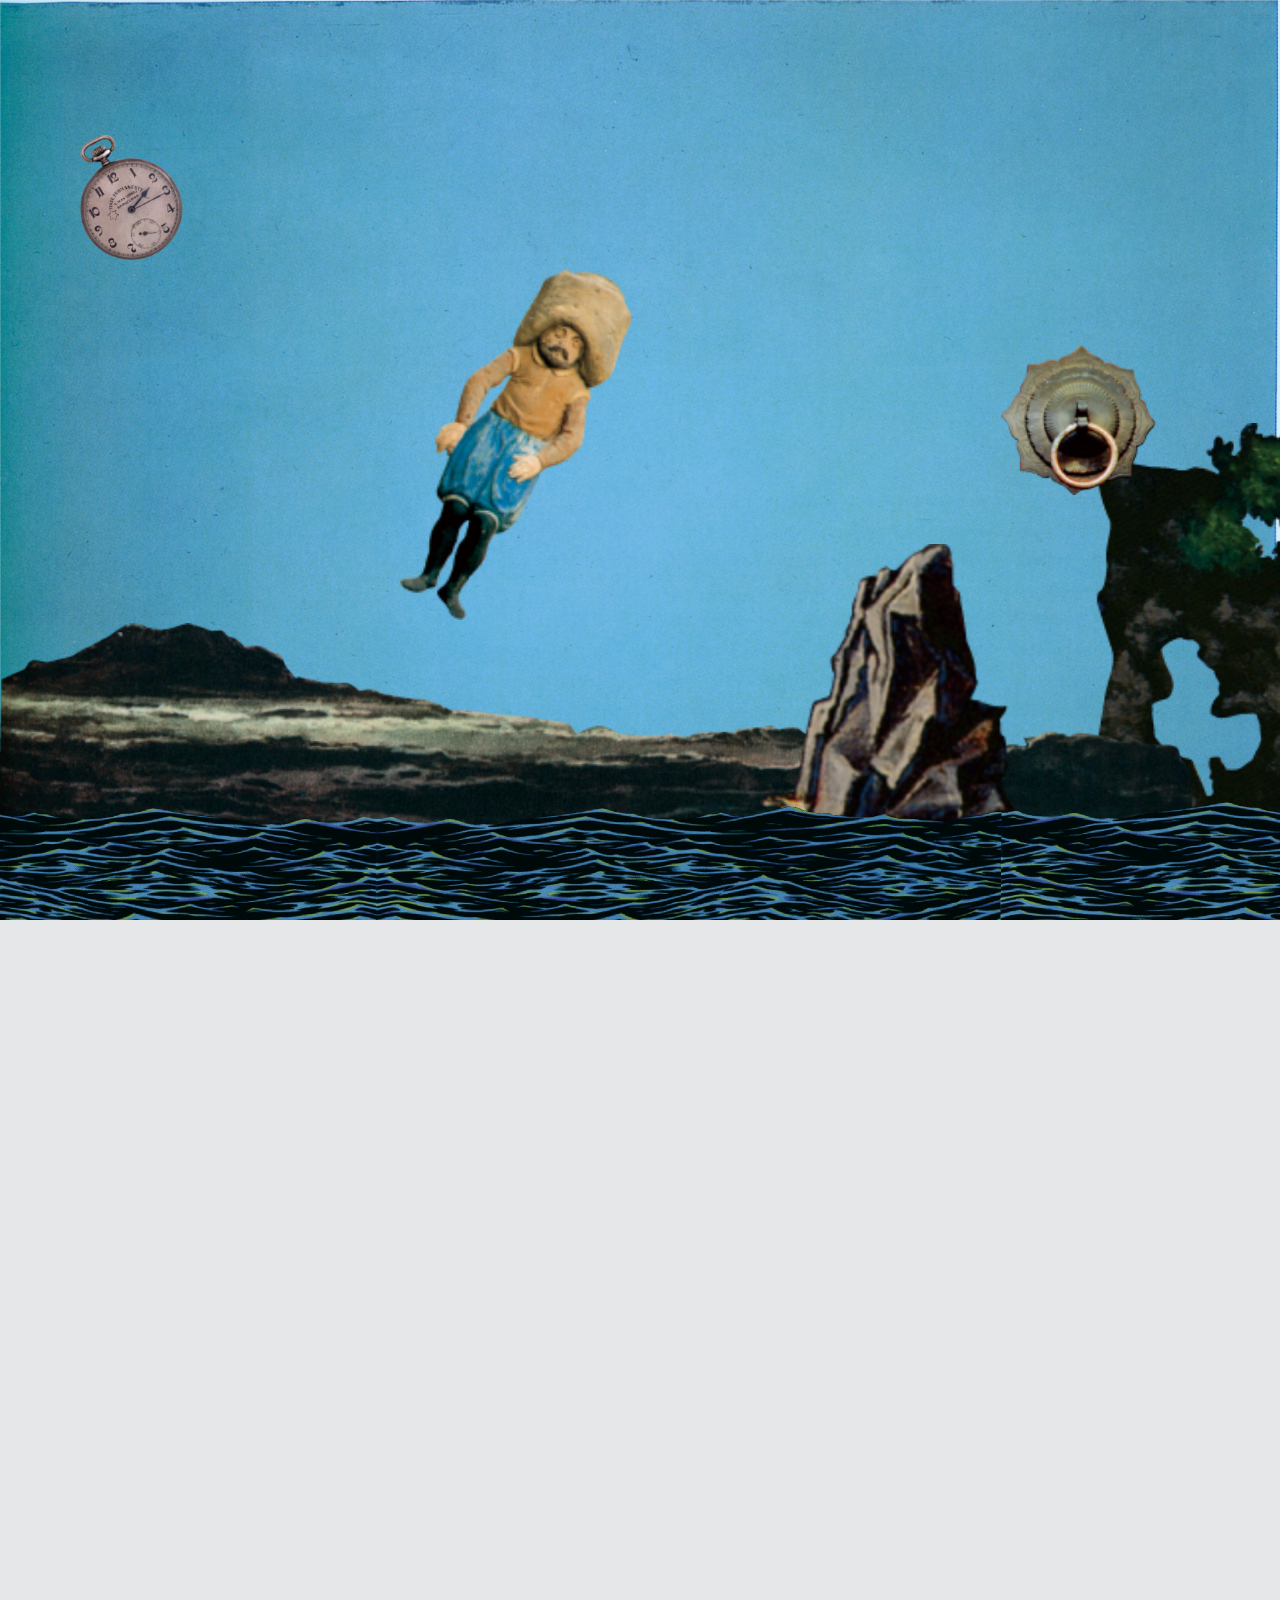
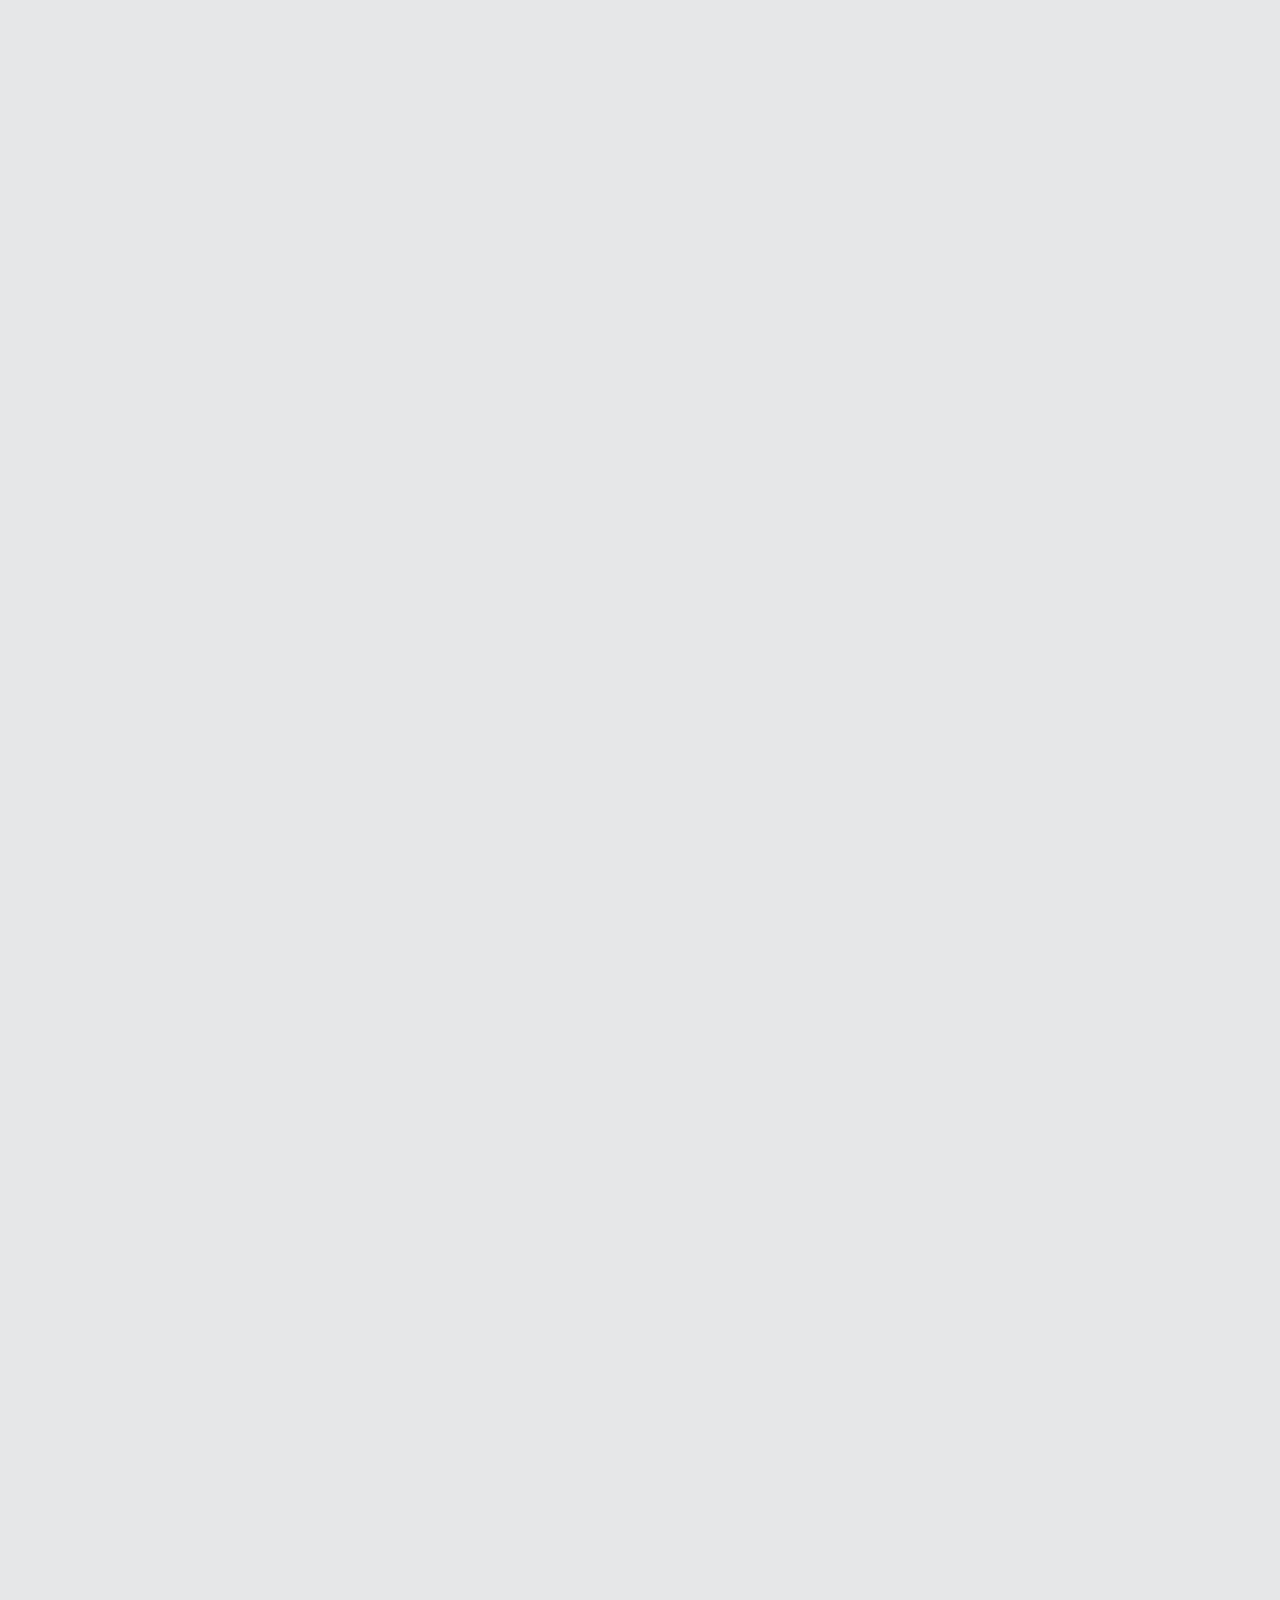
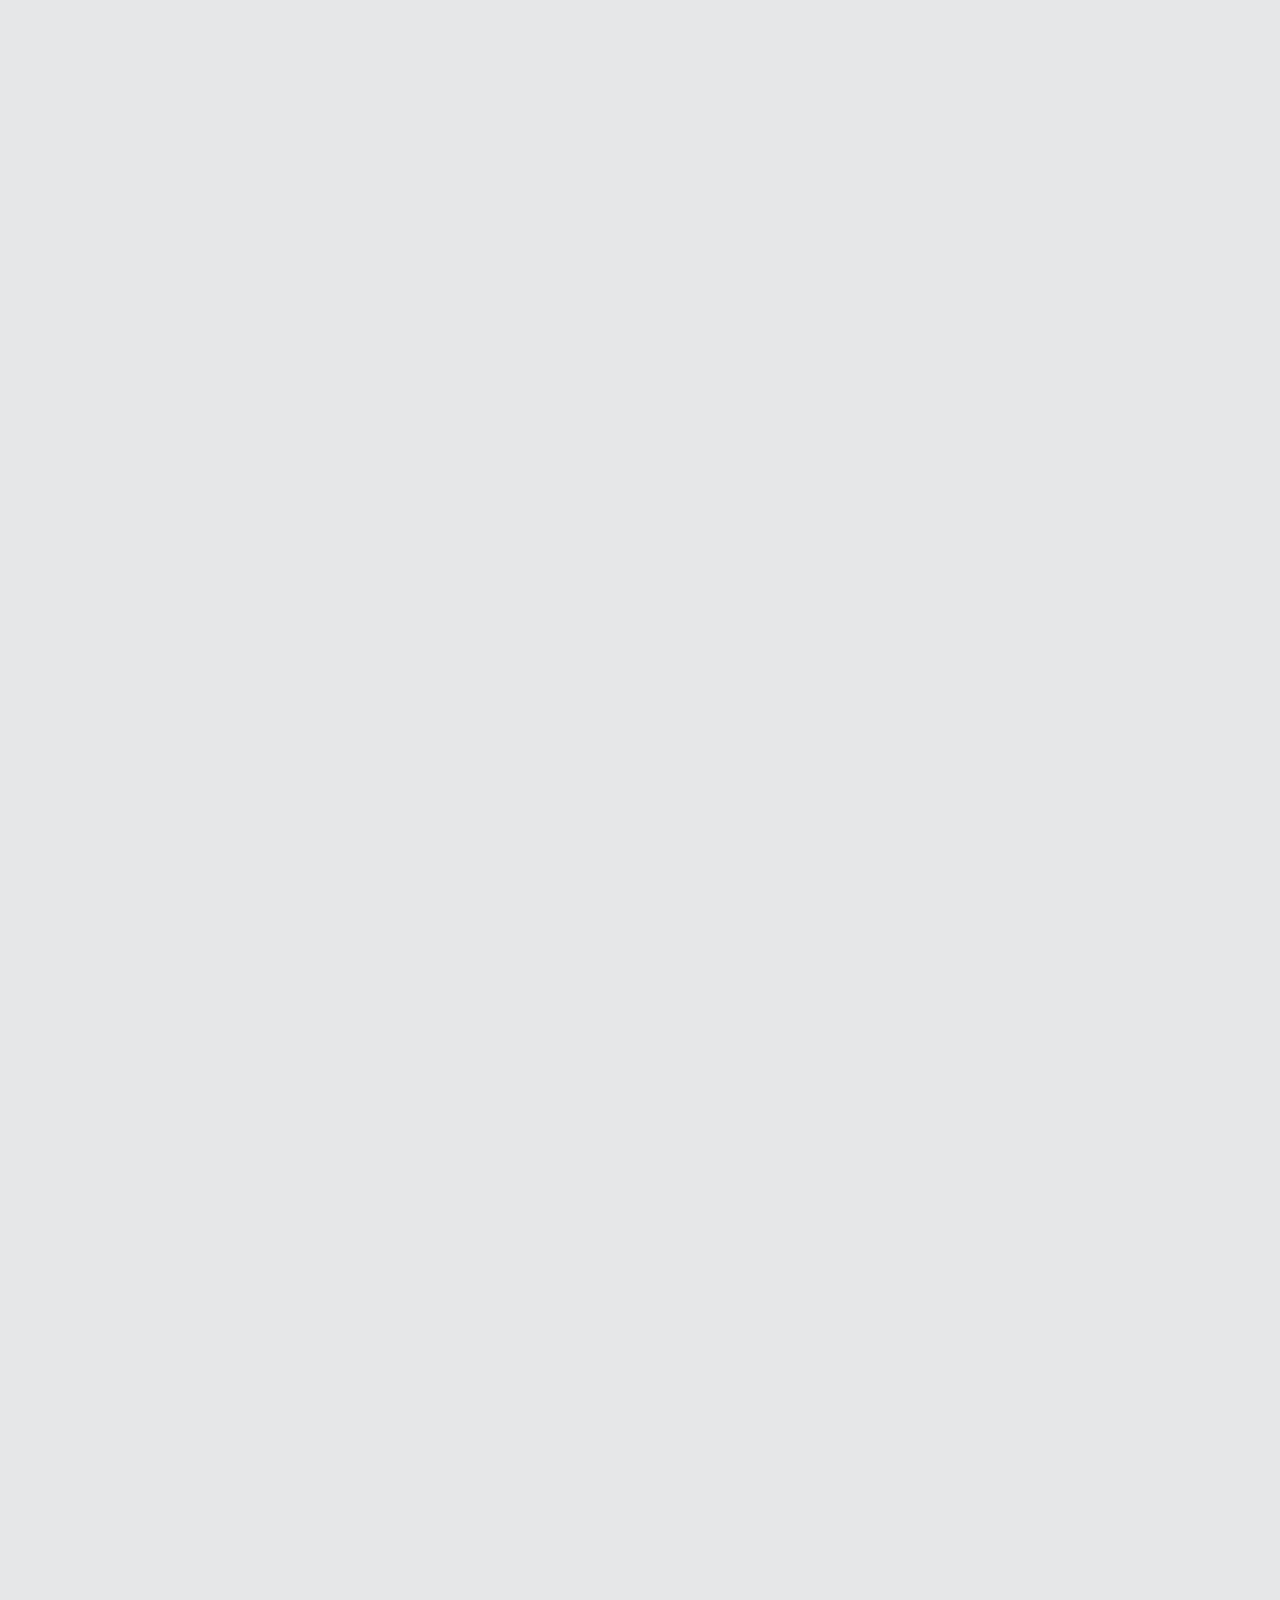
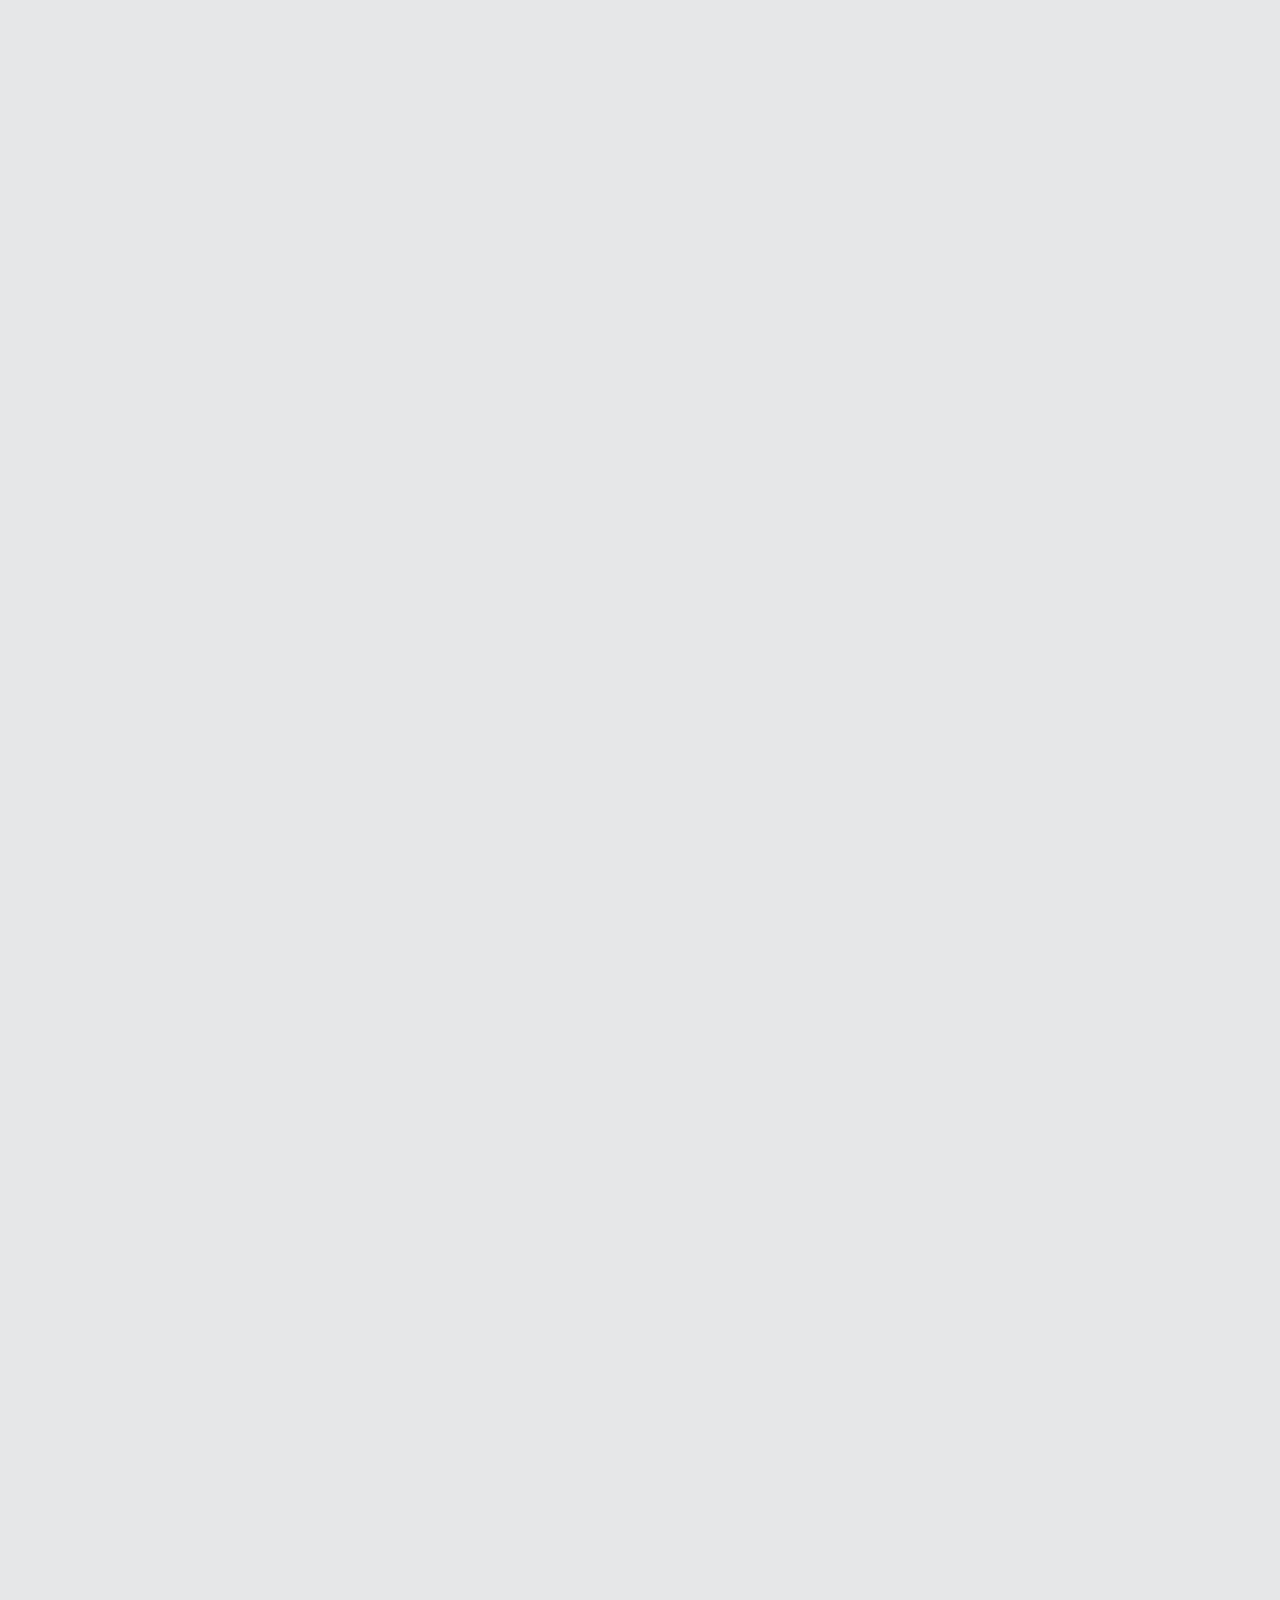
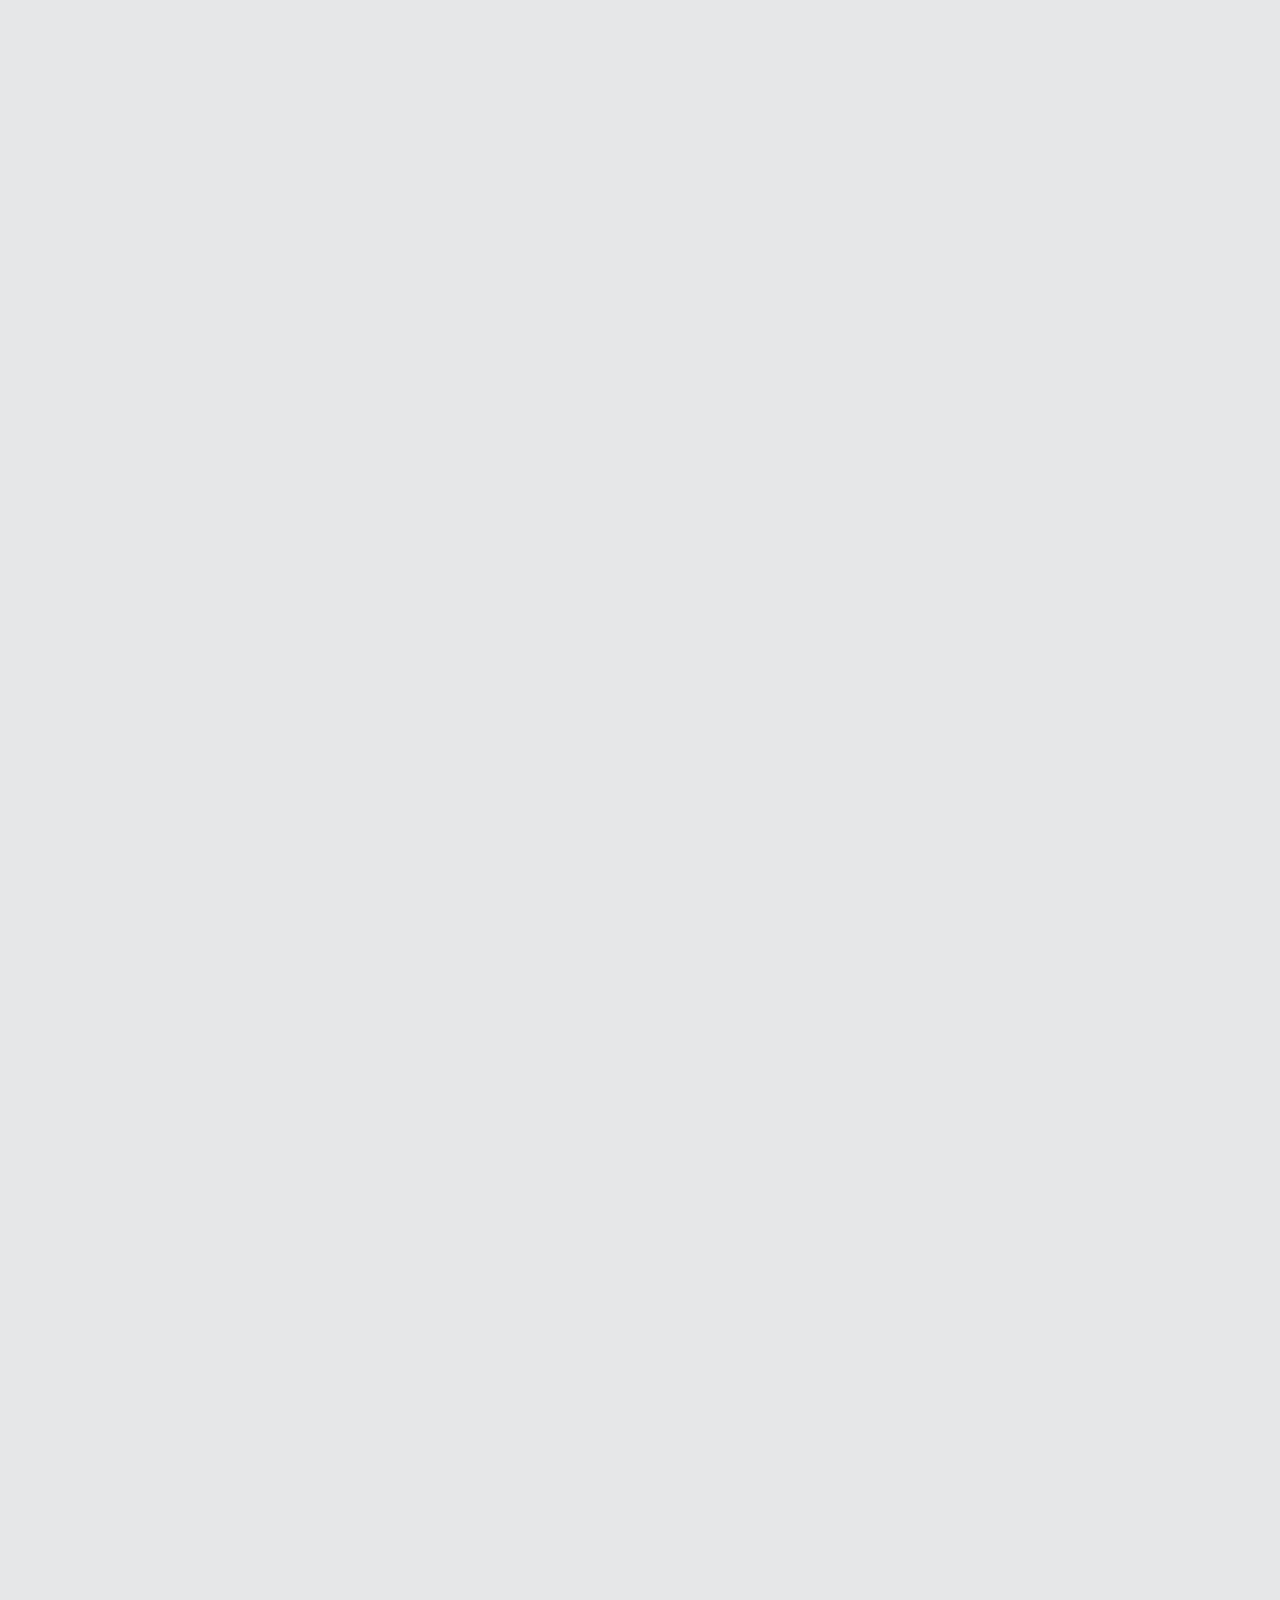
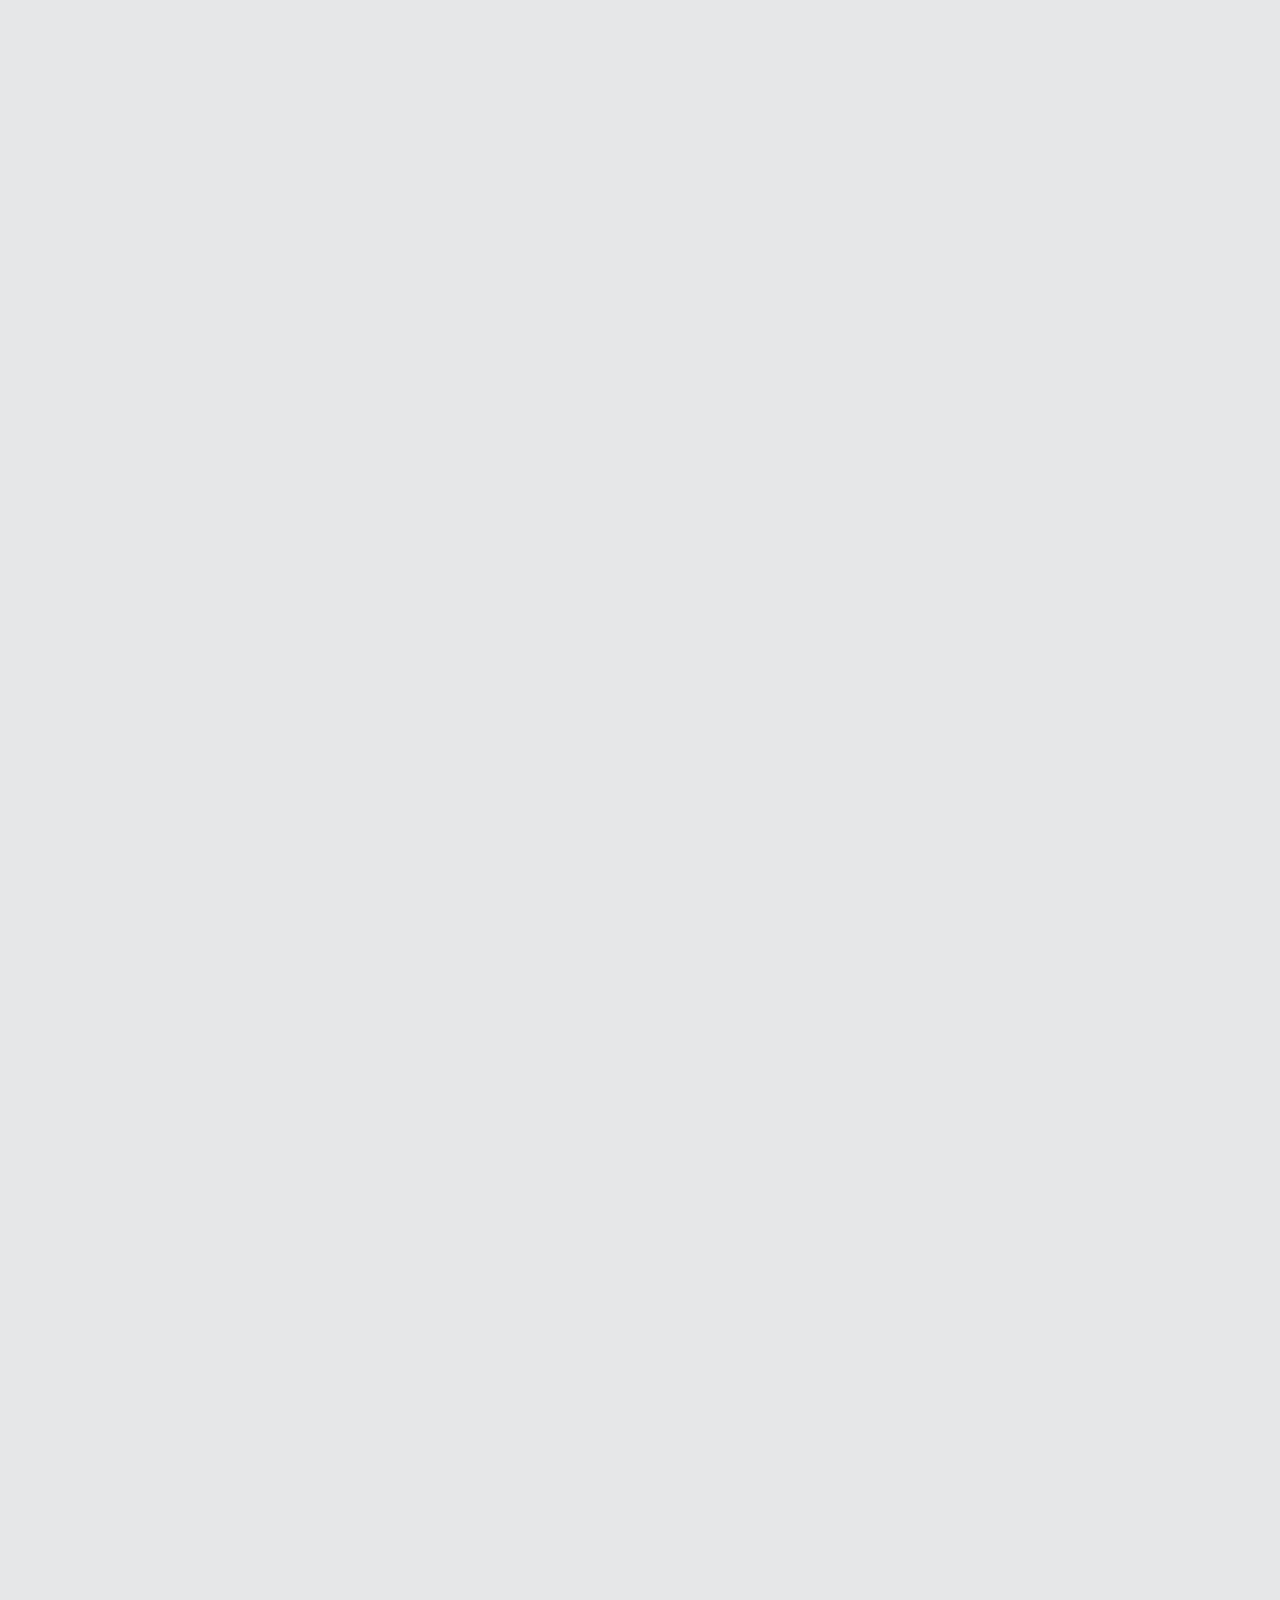
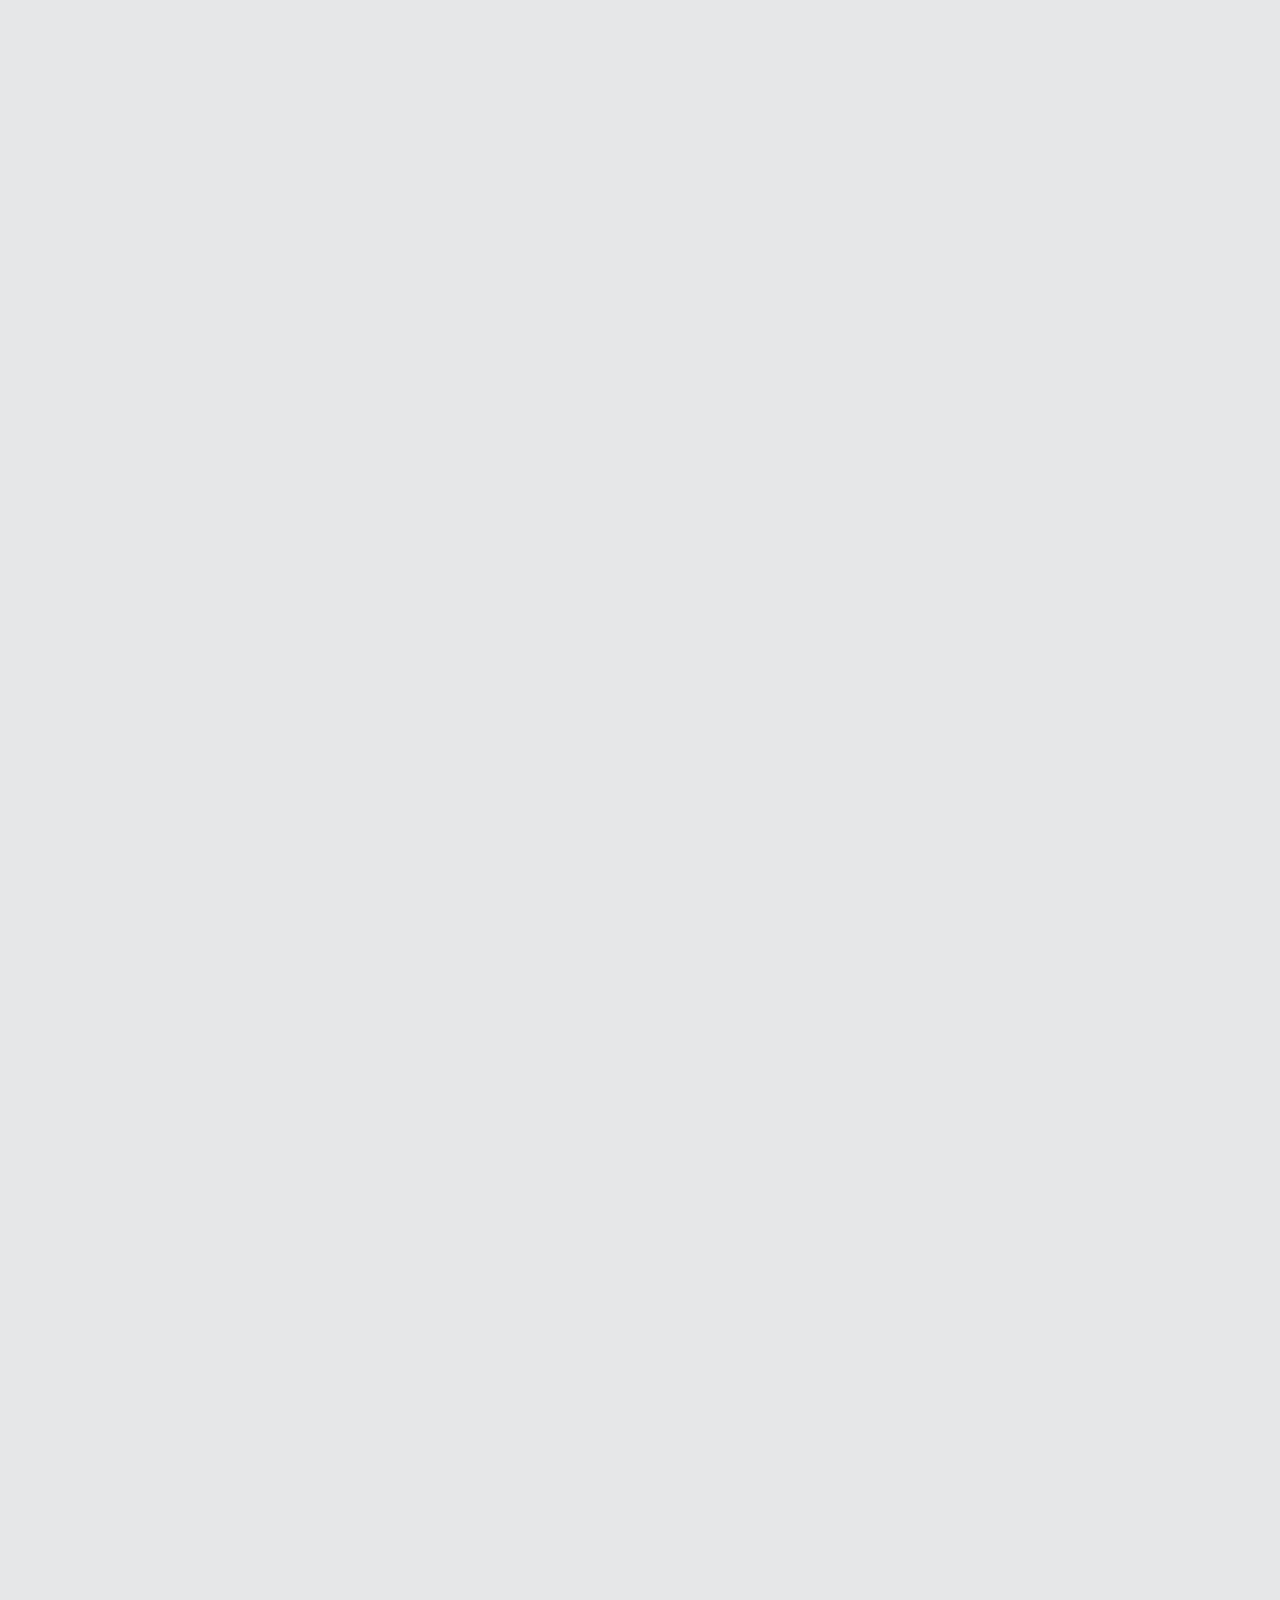
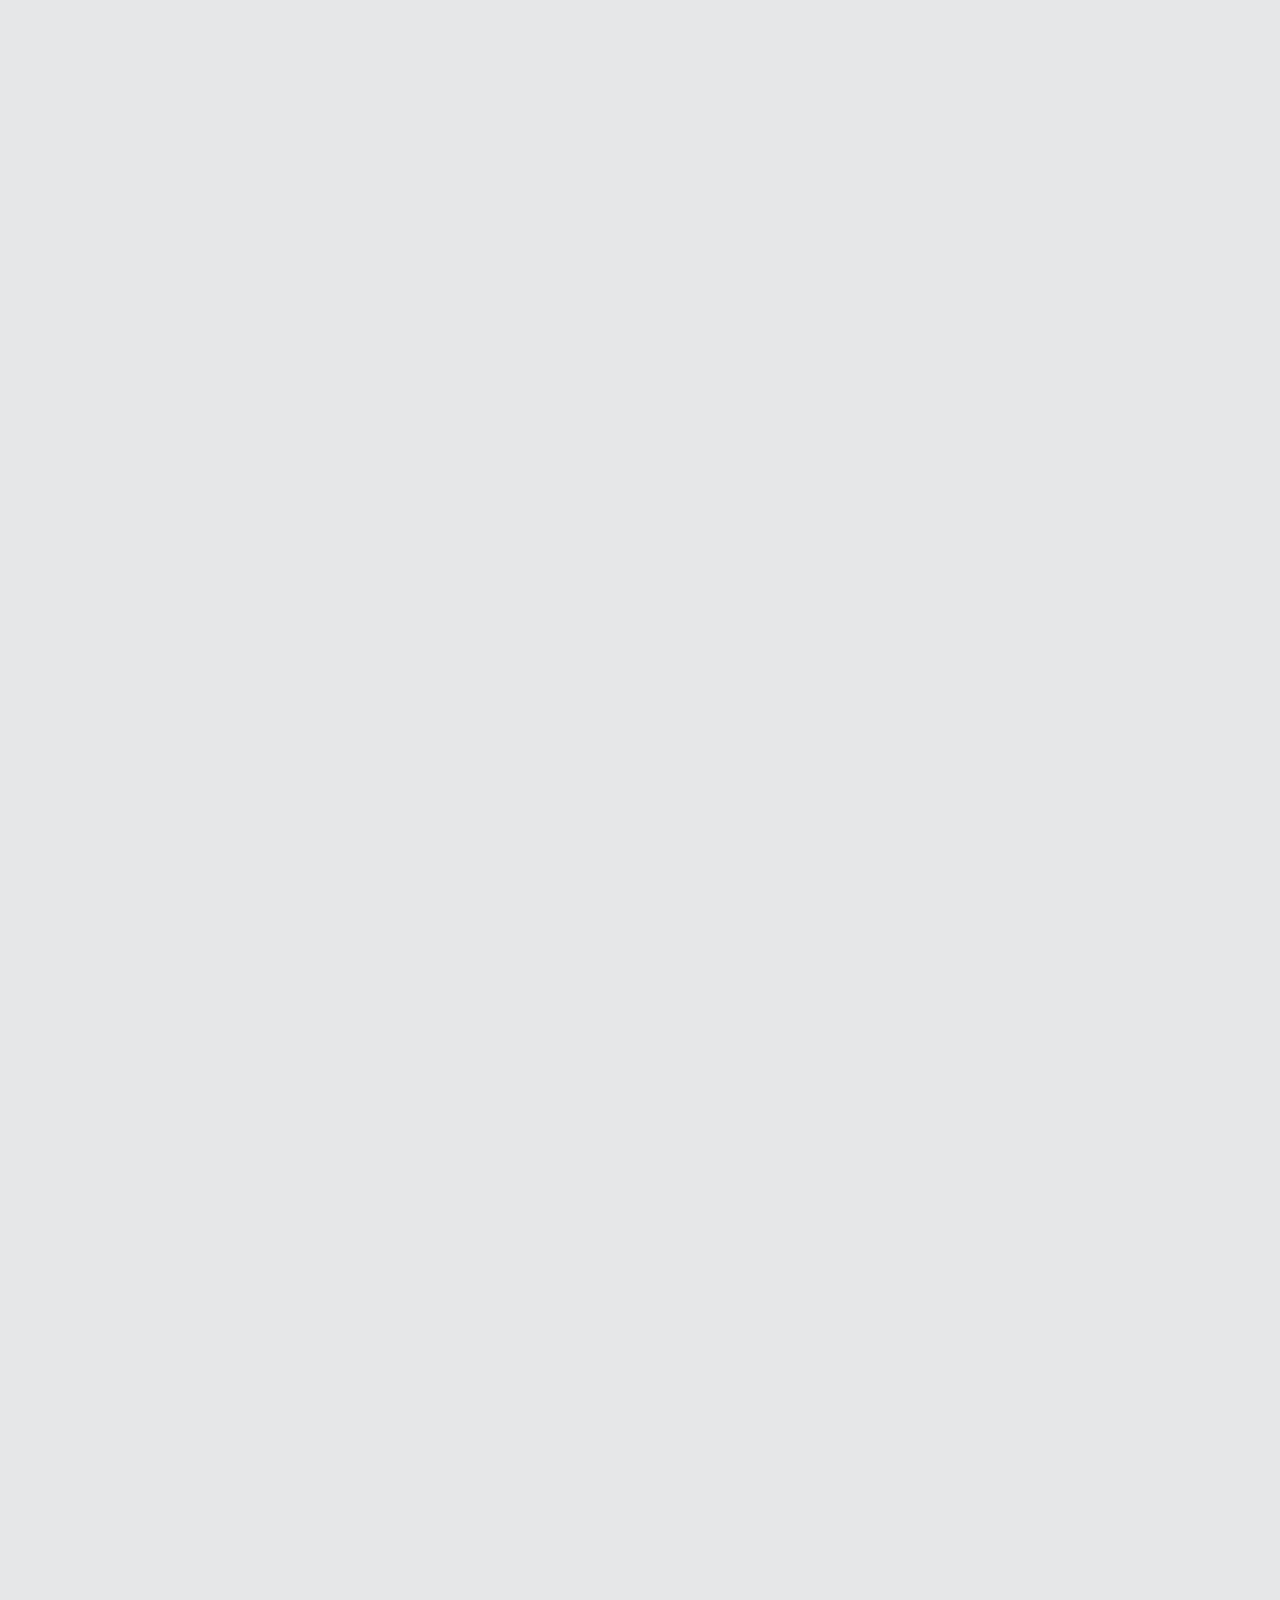
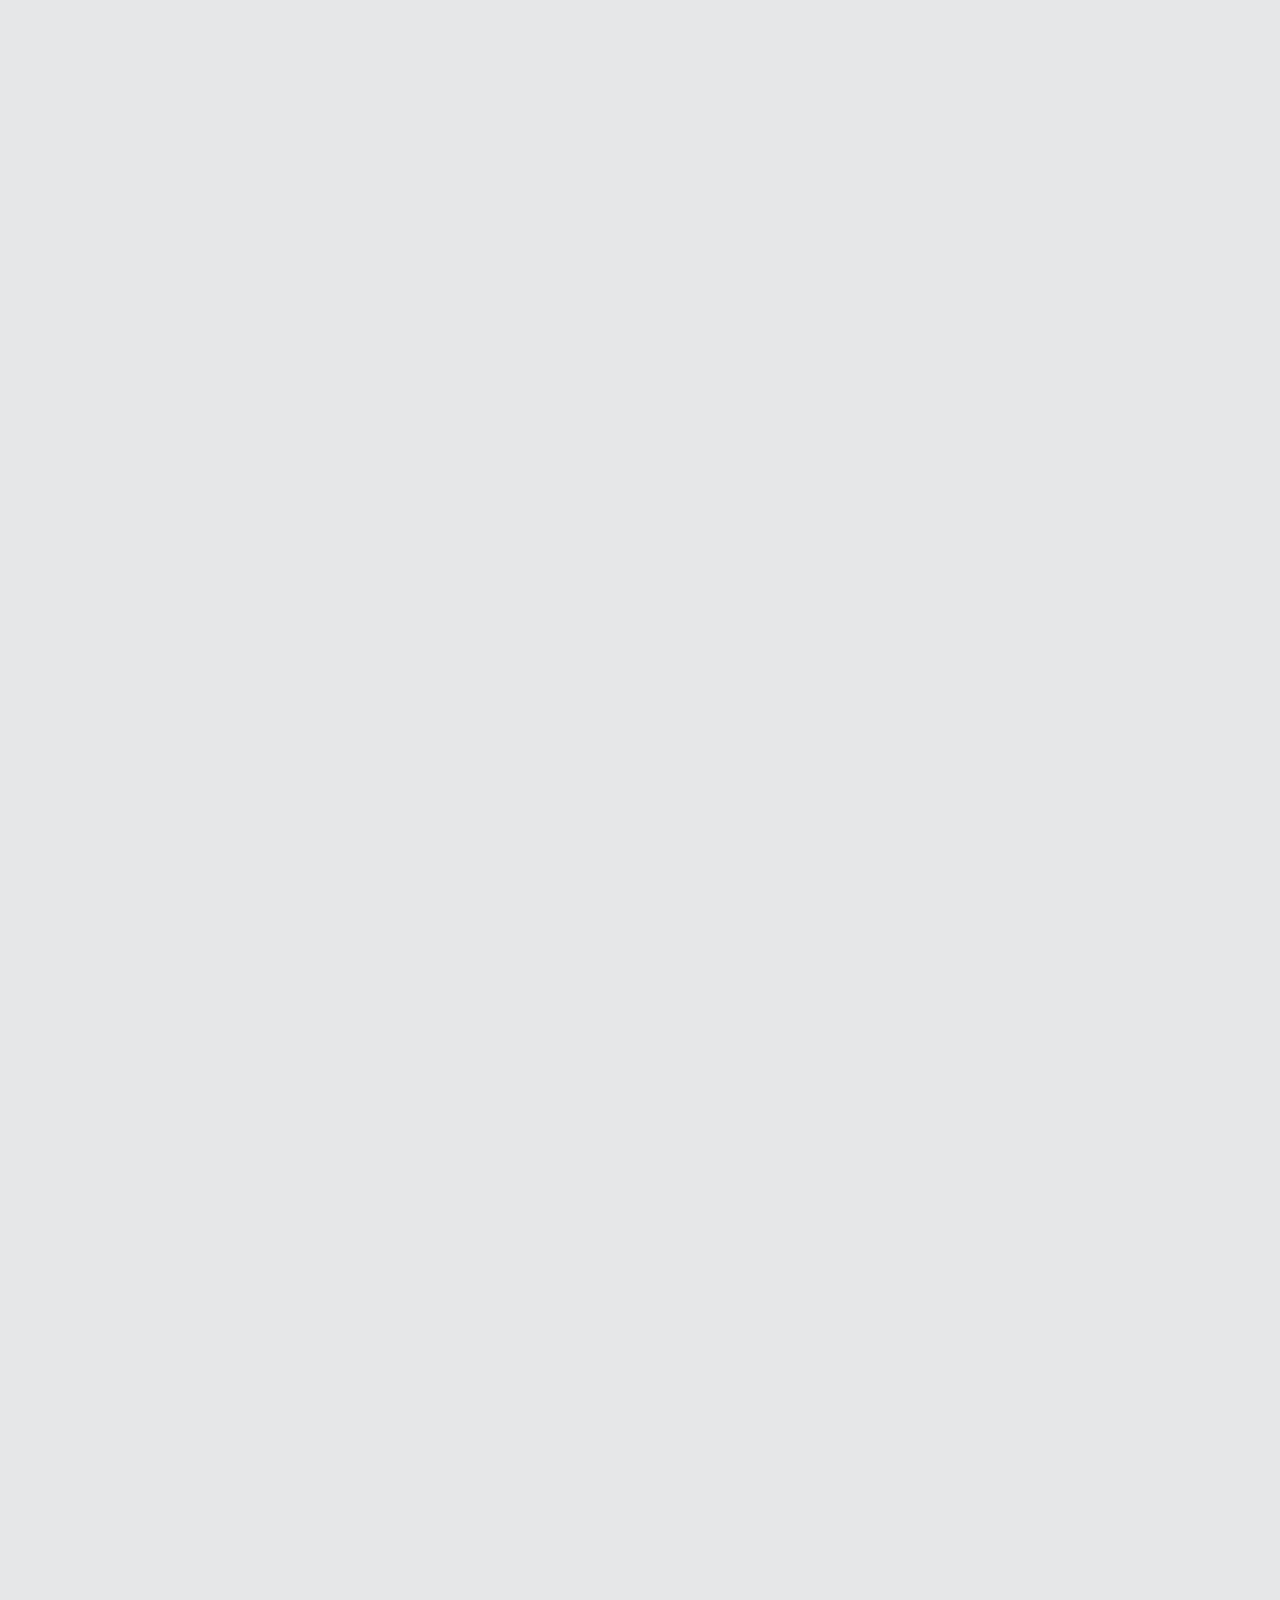
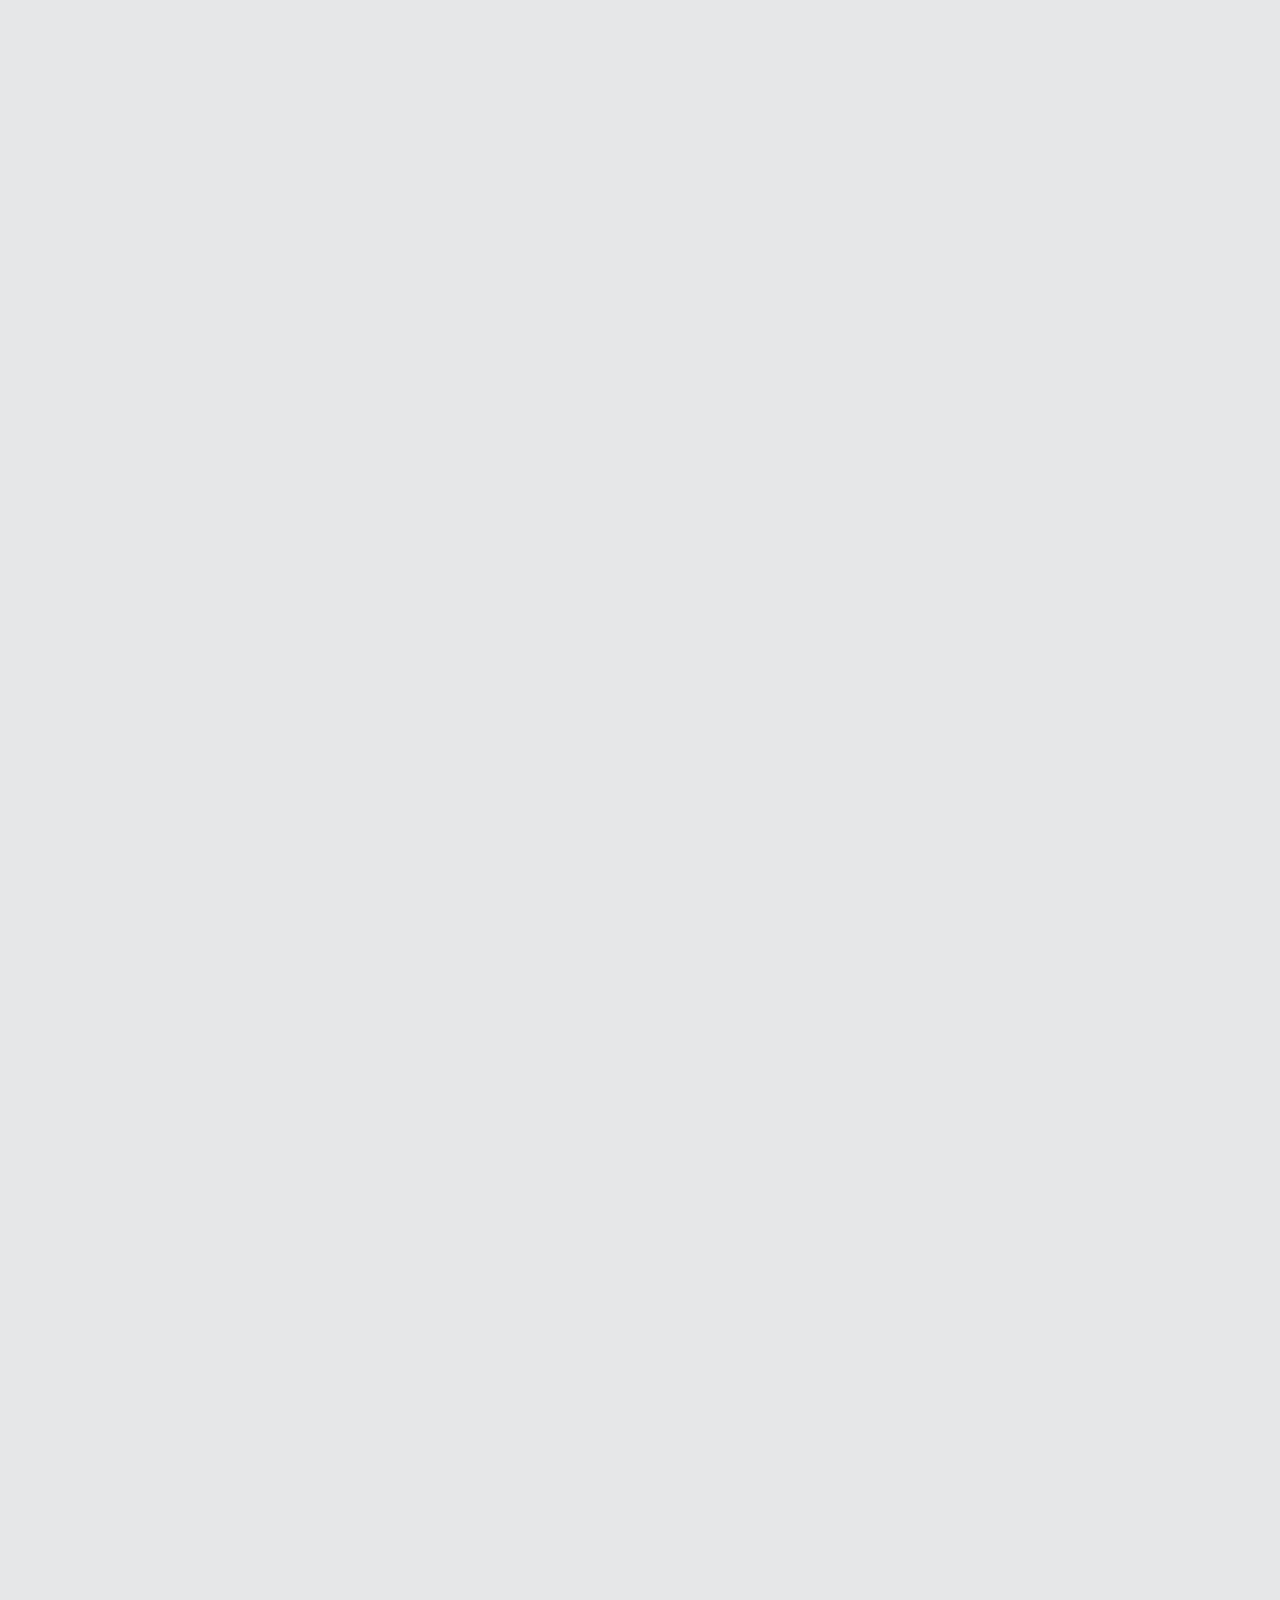
==== scroll-demo/index.html @ 35cd9abe "no message" ====
<!DOCTYPE html>
<html lang="en" >
<head>
  <meta charset="UTF-8">
  <title>CodePen - Parallax scene on scroll -  ScrollTrigger</title>
  <link rel='stylesheet' href='https://codepen.io/GreenSock/pen/7ba936b34824fefdccfe2c6d9f0b740b.css'><link rel="stylesheet" href="./style.css">
  <link rel="stylesheet" href="../style/css/scrolltest.css">

</head>
<body>
<!-- partial:index.partial.html -->
<div class="wrapper">
  <div class="parallax-bg" data-speed="0.5">
    <div>
      <img src="../images/cutA/cutA-1.png" alt="">
    </div>
    <div>
      <img src="../images/cutA/cutA-2.png" alt="">
    </div>
    <div>
      <img src="../images/cutA/cutA-3.png" alt="">
    </div>
    <div>
      <img src="../images/cutA/cutA-5.png" alt="">
    </div>
    <div>
      <img src="../images/cutA/cutA-17.png" alt="">
    </div>
    <div>
      <img src="../images/cutA/cutA-6.png" alt="">
    </div>
    <div>
      <img src="../images/cutA/cutA-7.png" alt="">
    </div>
    <div>
      <img src="../images/cutA/cutA-8.png" alt="">
    </div>
  </div>
  <div class="parallax-bg" data-speed="0.25">
    <div>
      <img src="../images/cutA/cutA-9.png" alt="">
    </div>
    <div>
      <img src="../images/cutA/cutA-10.png" alt="">
    </div>
    <div>
      <img src="../images/cutA/cutA-11.png" alt="">
    </div>
    <div>
      <img src="../images/cutA/cutA-12.png" alt="">
    </div>
    <div>
      <img src="../images/cutA/cutA-13.png" alt="">
    </div>
    <div>
      <img src="../images/cutA/cutA-14.png" alt="">
    </div>
    <div>
      <img src="../images/cutA/cutA-15.png" alt="">
    </div>
    <div>
      <img src="../images/cutA/cutA-16.png" alt="">
    </div>
  </div>
  <div class="parallax-bg" data-speed="0.085">
    <div>
      <img src="../images/2x/Asset 1@2x.png">
    </div>
  </div>
  <div class="parallax-bg" data-speed="0.65">
    <div>
      <img src="../images/cutA/cutA-18.png" alt="">
    </div>
    <div>
      <img src="../images/cutA/cutA-12.png" alt="">
    </div>
    <div>
      <img src="../images/cutA/cutA-13.png" alt="">
    </div>
    <div>
      <img src="../images/cutA/cutA-14.png" alt="">
    </div>
    <div>
      <img src="../images/cutA/cutA-15.png" alt="">
    </div>
    <div>
      <img src="../images/cutA/cutA-16.png" alt="">
    </div>
  </div>
  <div class="parallax-bg" data-speed="0.35">
    <div>
      <img src="../images/cutA/cutA-1.png" alt="">
    </div>
    <div>
      <img src="../images/cutA/cutA-2.png" alt="">
    </div>
    <div>
      <img src="../images/cutA/cutA-3.png" alt="">
    </div>
    <div>
      <img src="../images/cutA/cutA-5.png" alt="">
    </div>
    <div>
      <img src="../images/cutA/cutA-17.png" alt="">
    </div>
    <div>
      <img src="../images/cutA/cutA-6.png" alt="">
    </div>
    <div>
      <img src="../images/cutA/cutA-7.png" alt="">
    </div>
    <div>
      <img src="../images/cutA/cutA-8.png" alt="">
    </div>
  </div>
  <div class="parallax-bg" data-speed="0.0085">
    <div>
      <img src="../images/cutA/cutA-17.png" alt="">
    </div>
    <div>
      <img src="../images/cutA/cutA-18.png" alt="">
    </div>
    <div>
      <img src="../images/cutA/cutA-19.png" alt="">
    </div>
  </div>
  <div class="bg"></div>
</div>

<div id="parallax-bg-3" class="parallax-bg" data-speed="0.035">
  <div id="bg-3-4"></div>
</div>
 
<!-- partial -->
  <script src='https://s3-us-west-2.amazonaws.com/s.cdpn.io/16327/gsap-latest-beta.min.js?r=5426'></script>
<script src='https://s3-us-west-2.amazonaws.com/s.cdpn.io/16327/ScrollTrigger.min.js?v=7'></script><script  src="./script.js"></script>

</body>
</html>
---- scroll-demo/style.css ----
/* foreground (balloons/landscape)*/


/* background layer */

div#parallax-bg-3 {
  position: fixed;
  width: 960px;
  top: 0;
  left: 50%;
  margin-left: -470px;
  z-index: 3;
}

/* foreground */

div#parallax-bg-3 div {
  background-repeat: no-repeat;
  position: absolute;
  display: block;
}

div#bg-3-1 {
  background: url("../images/cutA/cutA-1.png");
  width: 529px;
  height: 757px;
  top: -200px;
  right: 100px;
}

div#bg-3-2 {
  background: url("../images/cutA/cutA-2.png");
  width: 603px;
  height: 583px;
  top: 200px;
  left: 70px;
}

div#bg-3-3 {
  background: url("../images/cutA/cutA-3.png");
  width: 446px;
  height: 713px;
  top: 200px;
  right: 140px;
}

div#bg-3-4 {
  background: url("../images/cutA/cutA-20.png");
  width: 7000px;
  height: 120px;
  top: 100vh;
  margin-top: -100px;
  right: -5000px;
  z-index: -1;
}

/* middle layer clouds */

div#parallax-bg-2 div {
  background: url("../images/cutA/cutA-6.png");
  background-repeat: no-repeat;
  position: absolute;
  display: block;
  width: 488px;
  height: 138px;
}

div#bg-2-1 {
  top: 15vh;
  left: 2000px;
}

div#bg-2-2 {
  top: 10vh;
  right: 3000px;
}

div#bg-2-3 {
  top: 20vh;
  left: 4000px;
}

div#bg-2-4 {
  top: 5vh;
  right: 560px;
}

div#bg-2-5 {
  top: 7vh;
  left: 1440px;
}

div#bg-2-6 {
  top: 30vh;
  left: 340px;
}

/*background layer clouds */

div#parallax-bg-1 div {
  background-repeat: no-repeat;
  position: absolute;
  display: block;
  width: 488px;
  height: 138px;
}

div#bg-1-1 {
  background: url("../images/cutA/cutA-10.png");
  top: 5vh;
  left: 450px;
}

div#bg-1-2 {
  background: url("../images/cutA/cutA-11.png");
  top: 15vh;
  left: 0px;
}

div#bg-1-3 {
  background: url("../images/cutA/cutA-12.png");
  top: 26vh;
  right: 5000px;
}

div#bg-1-4 {
  background: url("../images/cutA/cutA-13.png");
  top: 40vh;
  left: 200px;
}

div#bg-1-5 {
  background: url("../images/cutA/cutA-14.png");
  top: 30vh;
  left: 3000px;
}
---- style/css/scrolltest.css ----
body { background: #e6e7e8; height: 18600px; }

.wrapper { position: fixed; top: 0; left: 0; height: 100%; width: 100%; }
.wrapper .parallax-bg { height: 100%; width: 100%; position: absolute; z-index: 100; }
.wrapper .parallax-bg > div { animation: float 4s ease-in-out infinite; position: absolute; }
.wrapper .parallax-bg:nth-child(1) { z-index: 3; }
.wrapper .parallax-bg:nth-child(1) > div img { height: 200px; }
.wrapper .parallax-bg:nth-child(1) > div:nth-child(1) { top: 55%; left: 2000px; }
.wrapper .parallax-bg:nth-child(1) > div:nth-child(2) { top: 25%; left: 3500px; }
.wrapper .parallax-bg:nth-child(1) > div:nth-child(3) { top: 30%; left: 400px; }
.wrapper .parallax-bg:nth-child(1) > div:nth-child(3) img { height: 350px; }
.wrapper .parallax-bg:nth-child(1) > div:nth-child(4) { top: 65%; left: 4000px; }
.wrapper .parallax-bg:nth-child(1) > div:nth-child(5) { top: 19%; left: 2500px; }
.wrapper .parallax-bg:nth-child(1) > div:nth-child(6) { top: 65%; left: 3300px; }
.wrapper .parallax-bg:nth-child(1) > div:nth-child(7) { top: 5%; left: 5000px; }
.wrapper .parallax-bg:nth-child(1) > div:nth-child(8) { top: 35%; left: 5500px; }
.wrapper .parallax-bg:nth-child(2) { z-index: 2; }
.wrapper .parallax-bg:nth-child(2) img { height: 125px; }
.wrapper .parallax-bg:nth-child(2) > div { animation: float 10s ease-in-out infinite; }
.wrapper .parallax-bg:nth-child(2) > div:nth-child(1) { top: 15%; left: 80px; }
.wrapper .parallax-bg:nth-child(2) > div:nth-child(2) { top: 25%; left: 3500px; }
.wrapper .parallax-bg:nth-child(2) > div:nth-child(3) { top: 15%; left: 1300px; }
.wrapper .parallax-bg:nth-child(2) > div:nth-child(4) { top: 65%; left: 4000px; }
.wrapper .parallax-bg:nth-child(2) > div:nth-child(5) { top: 19%; left: 2500px; }
.wrapper .parallax-bg:nth-child(2) > div:nth-child(6) { top: 65%; left: 3300px; }
.wrapper .parallax-bg:nth-child(2) > div:nth-child(7) { top: 5%; left: 5000px; }
.wrapper .parallax-bg:nth-child(2) > div:nth-child(8) { top: 35%; left: 5500px; }
.wrapper .parallax-bg:nth-child(3) { z-index: 1; }
.wrapper .parallax-bg:nth-child(3) > div { animation: float 30s ease-in-out infinite; }
.wrapper .parallax-bg:nth-child(3) > div img { height: 70vh; }
.wrapper .parallax-bg:nth-child(3) > div:nth-child(1) { top: 15%; left: 100%; }
.wrapper .parallax-bg:nth-child(4) { z-index: 4; transform: translate(1500px, -150px); }
.wrapper .parallax-bg:nth-child(4) > div img { height: 350px; }
.wrapper .parallax-bg:nth-child(4) > div:nth-child(1) { top: 55%; left: 200px; }
.wrapper .parallax-bg:nth-child(4) > div:nth-child(2) { top: 25%; left: 3500px; }
.wrapper .parallax-bg:nth-child(4) > div:nth-child(3) { top: 15%; left: 1300px; }
.wrapper .parallax-bg:nth-child(4) > div:nth-child(4) { top: 65%; left: 4000px; }
.wrapper .parallax-bg:nth-child(4) > div:nth-child(5) { top: 19%; left: 2500px; }
.wrapper .parallax-bg:nth-child(4) > div:nth-child(6) { top: 65%; left: 3300px; }
.wrapper .parallax-bg:nth-child(4) > div:nth-child(7) { top: 5%; left: 5000px; }
.wrapper .parallax-bg:nth-child(4) > div:nth-child(8) { top: 35%; left: 5500px; }
.wrapper .parallax-bg:nth-child(5) { z-index: 2; transform: translate(800px, -150px); }
.wrapper .parallax-bg:nth-child(5) > div img { height: 150px; }
.wrapper .parallax-bg:nth-child(5) > div:nth-child(1) { top: 55%; left: 200px; }
.wrapper .parallax-bg:nth-child(5) > div:nth-child(2) { top: 25%; left: 3500px; }
.wrapper .parallax-bg:nth-child(5) > div:nth-child(3) { top: 15%; left: 1300px; }
.wrapper .parallax-bg:nth-child(5) > div:nth-child(4) { top: 65%; left: 4000px; }
.wrapper .parallax-bg:nth-child(5) > div:nth-child(5) { top: 19%; left: 2500px; }
.wrapper .parallax-bg:nth-child(5) > div:nth-child(6) { top: 65%; left: 3300px; }
.wrapper .parallax-bg:nth-child(5) > div:nth-child(7) { top: 5%; left: 5000px; }
.wrapper .parallax-bg:nth-child(5) > div:nth-child(8) { top: 35%; left: 5500px; }
.wrapper .parallax-bg:nth-child(6) { z-index: 0; }
.wrapper .parallax-bg:nth-child(6) > div { animation: none; bottom: 0%; }
.wrapper .parallax-bg:nth-child(6) > div img { height: auto; }
.wrapper .parallax-bg:nth-child(6) > div:nth-child(1) { right: -15%; z-index: -1; }
.wrapper .parallax-bg:nth-child(6) > div:nth-child(1) img { width: 30vw; }
.wrapper .parallax-bg:nth-child(6) > div:nth-child(2) { right: 5%; z-index: 1; }
.wrapper .parallax-bg:nth-child(6) > div:nth-child(2) img { width: 25vw; }
.wrapper .parallax-bg:nth-child(6) > div:nth-child(3) { left: -5px; }
.wrapper .parallax-bg:nth-child(6) > div:nth-child(3) img { width: 1200px; }
.wrapper .parallax-bg:nth-child(6) > div:nth-child(2) { right: 200px; }

.bg { position: absolute; top: 0; left: 0; height: 100%; width: 100%; z-index: -1; background-image: url(../../images/cutA/cutA-4.png); background-size: 100% 100%; background-repeat: no-repeat; }

#bg-3-4 { pointer-events: none; height: 50px; background-repeat: repeat-x; background-size: 100% auto; animation: wave 10s ease-in-out infinite; }

@keyframes wave { 0% { transform: translate(0px, 0px); }
  50% { transform: translate(-20px, 20px); }
  100% { transform: translate(0px, 0px); } }
@keyframes float { 0% { transform: translatey(0px) rotate(-1deg); }
  50% { transform: translatey(-10px) rotate(3deg); }
  100% { transform: translatey(0px) rotate(-1deg); } }
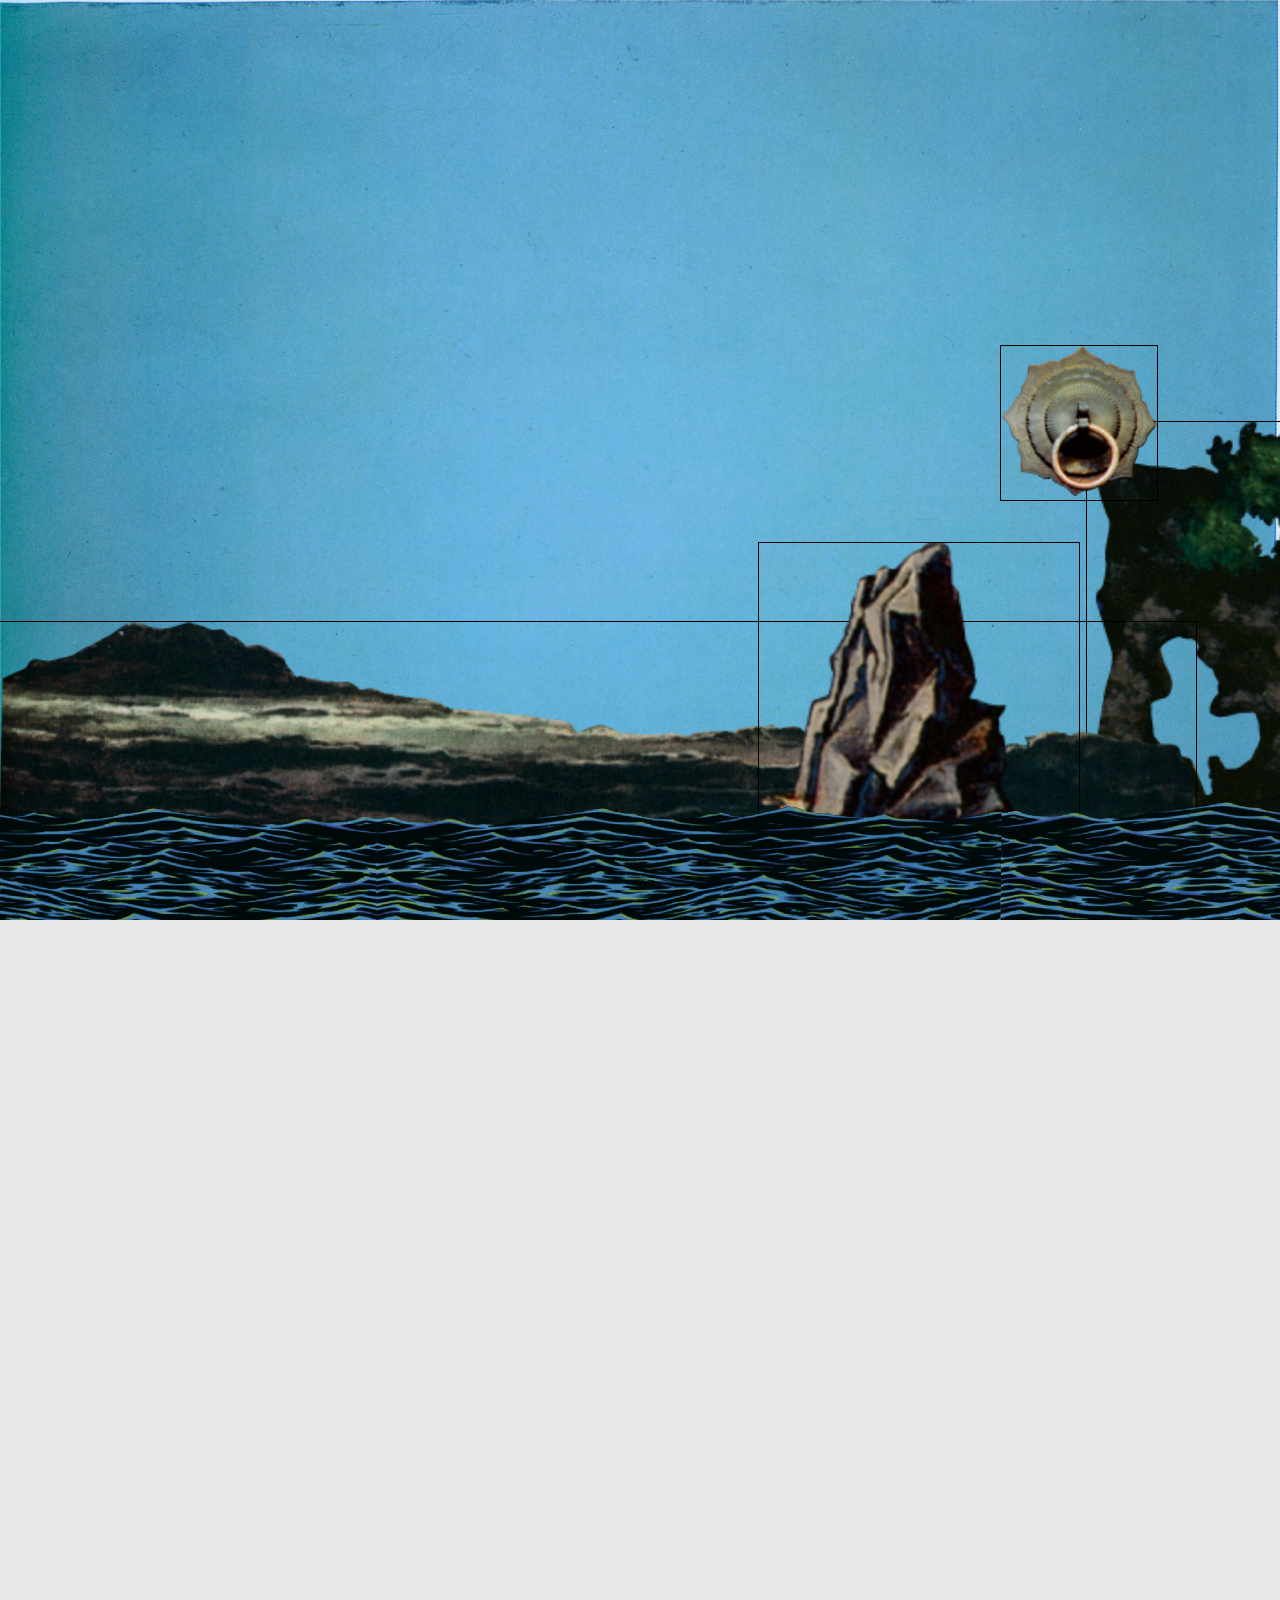
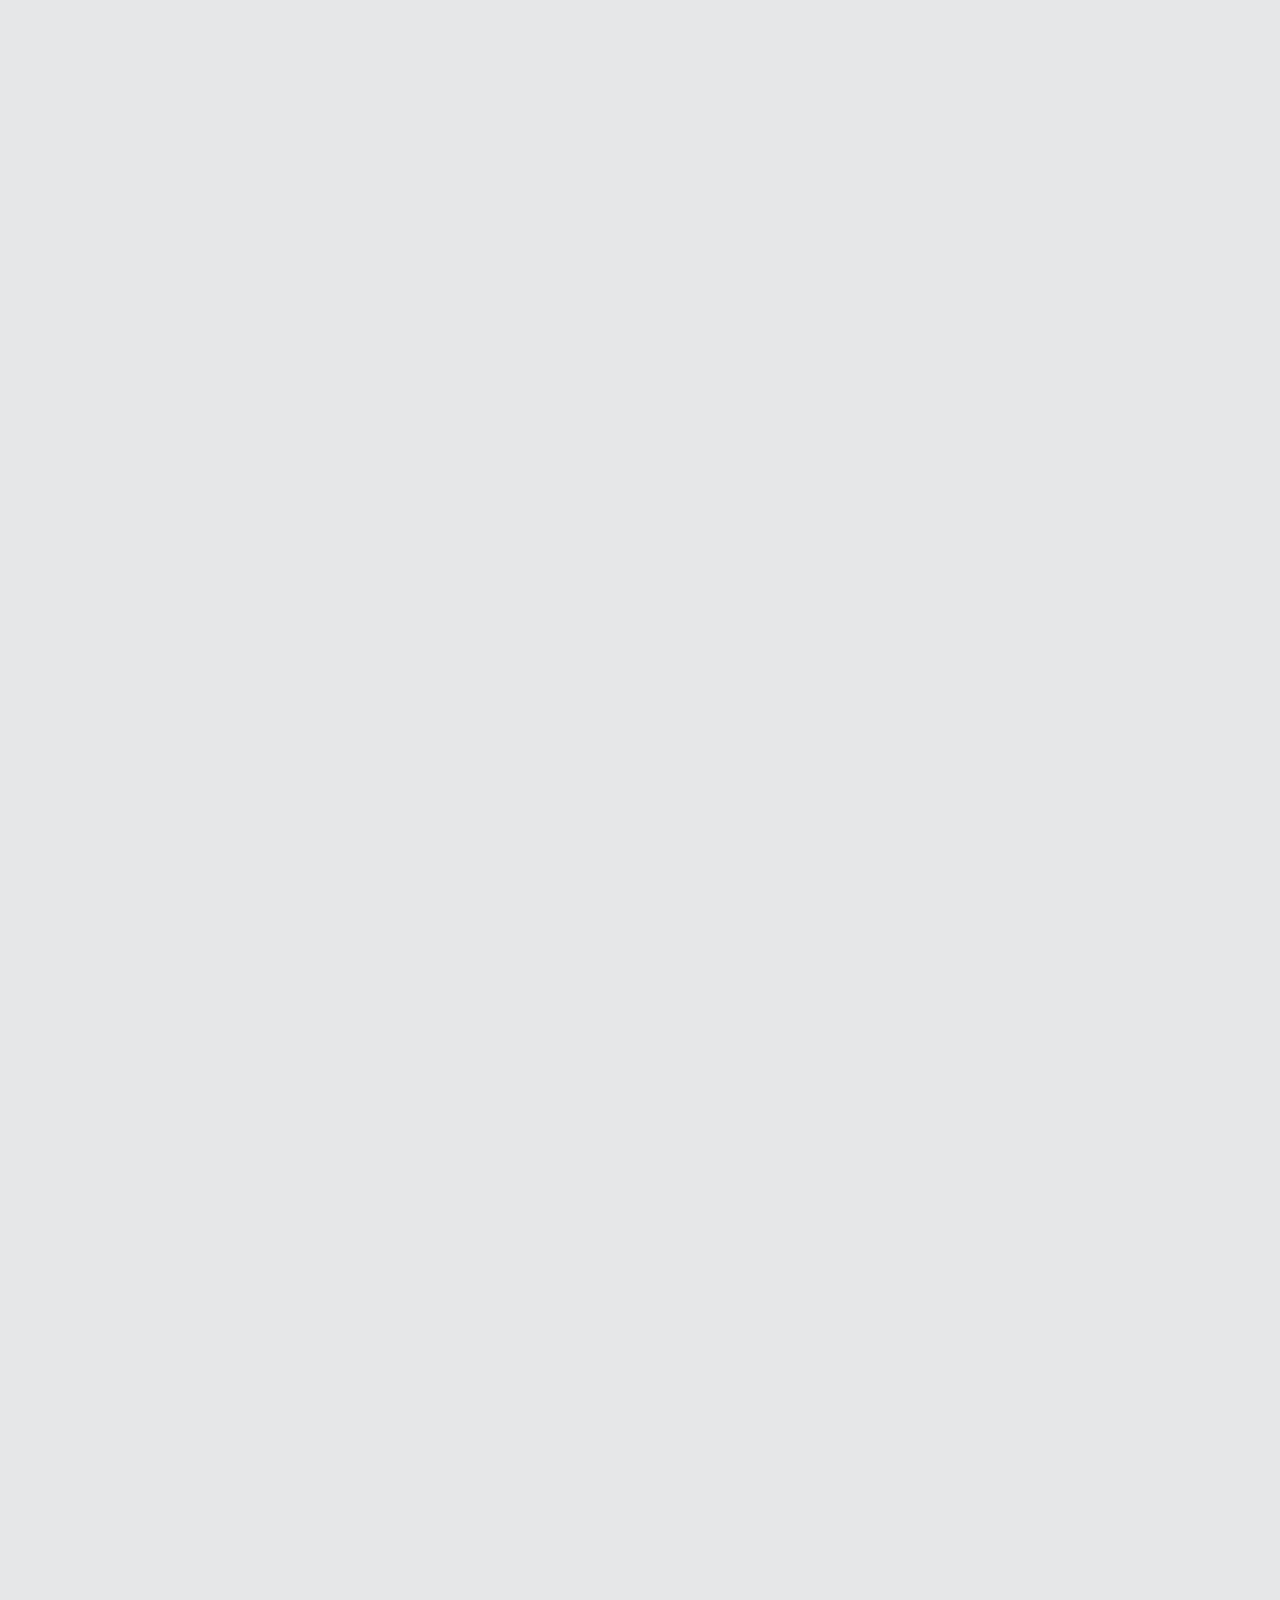
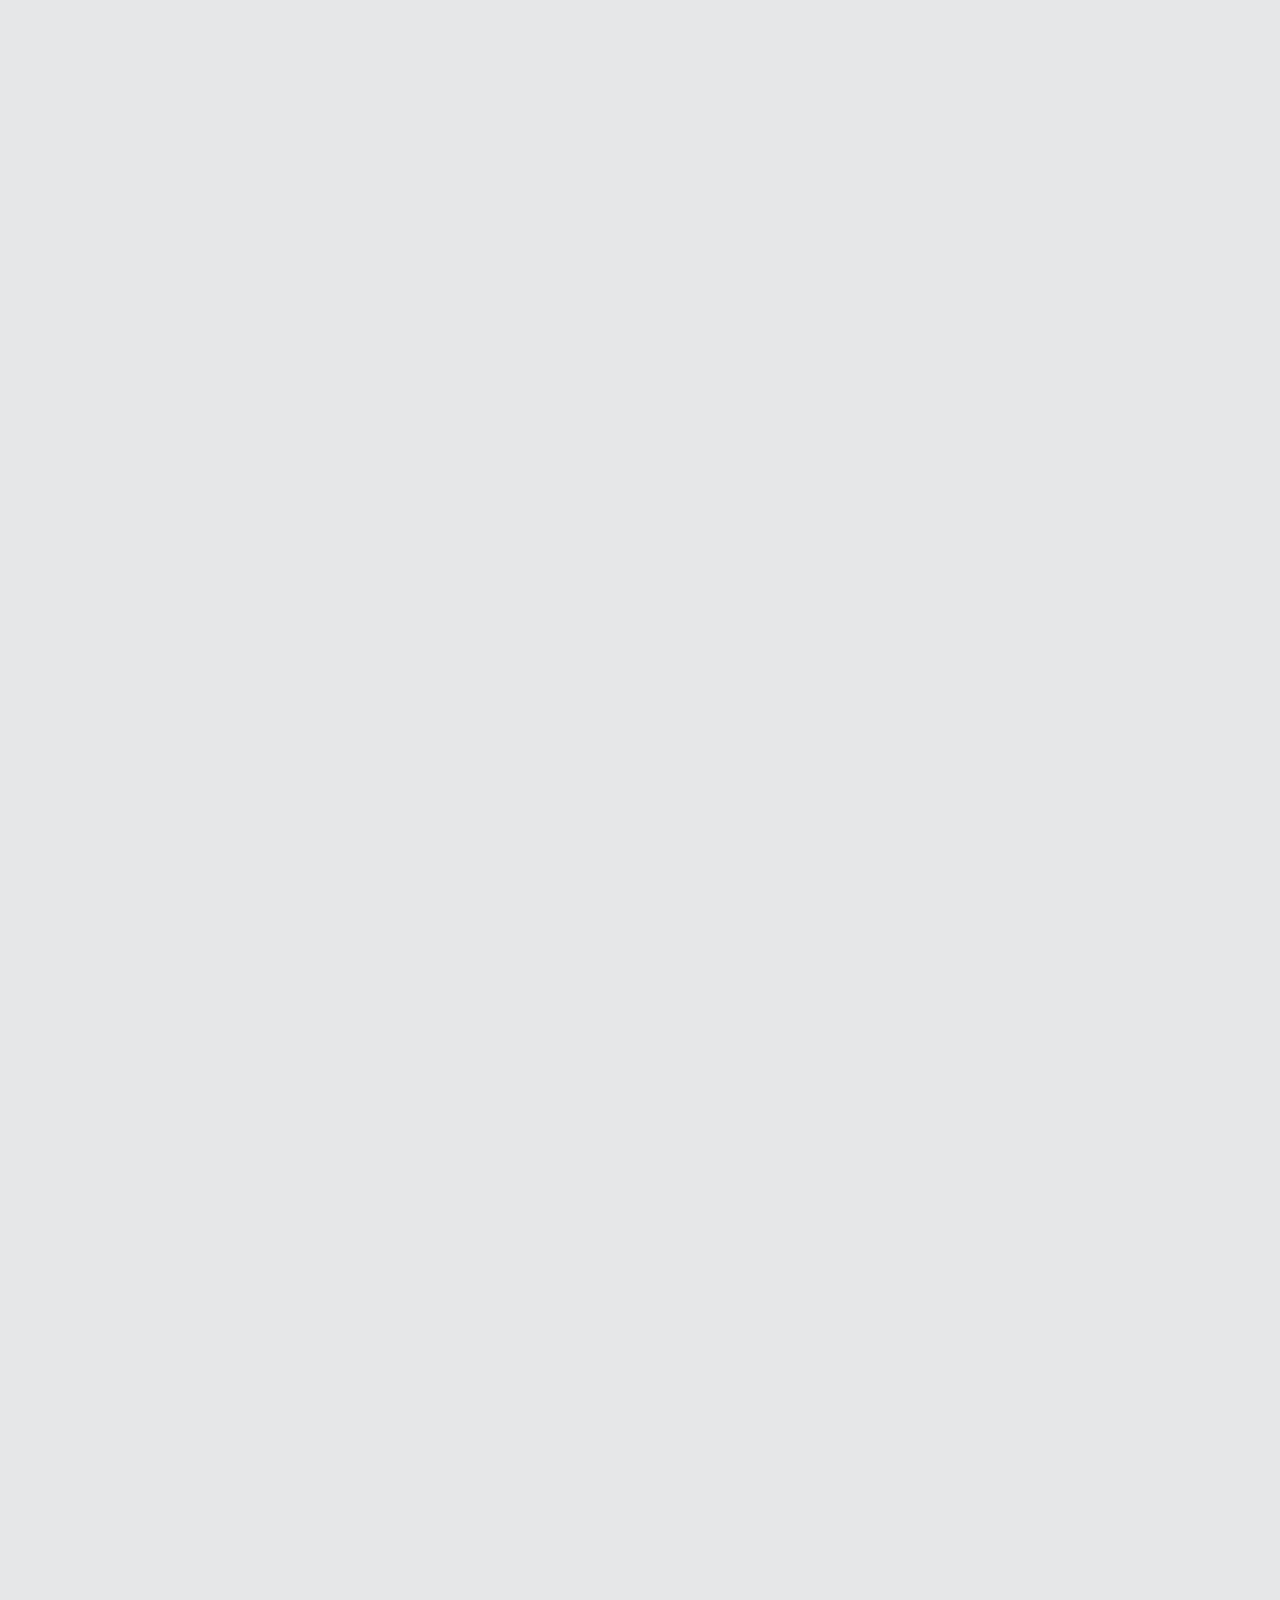
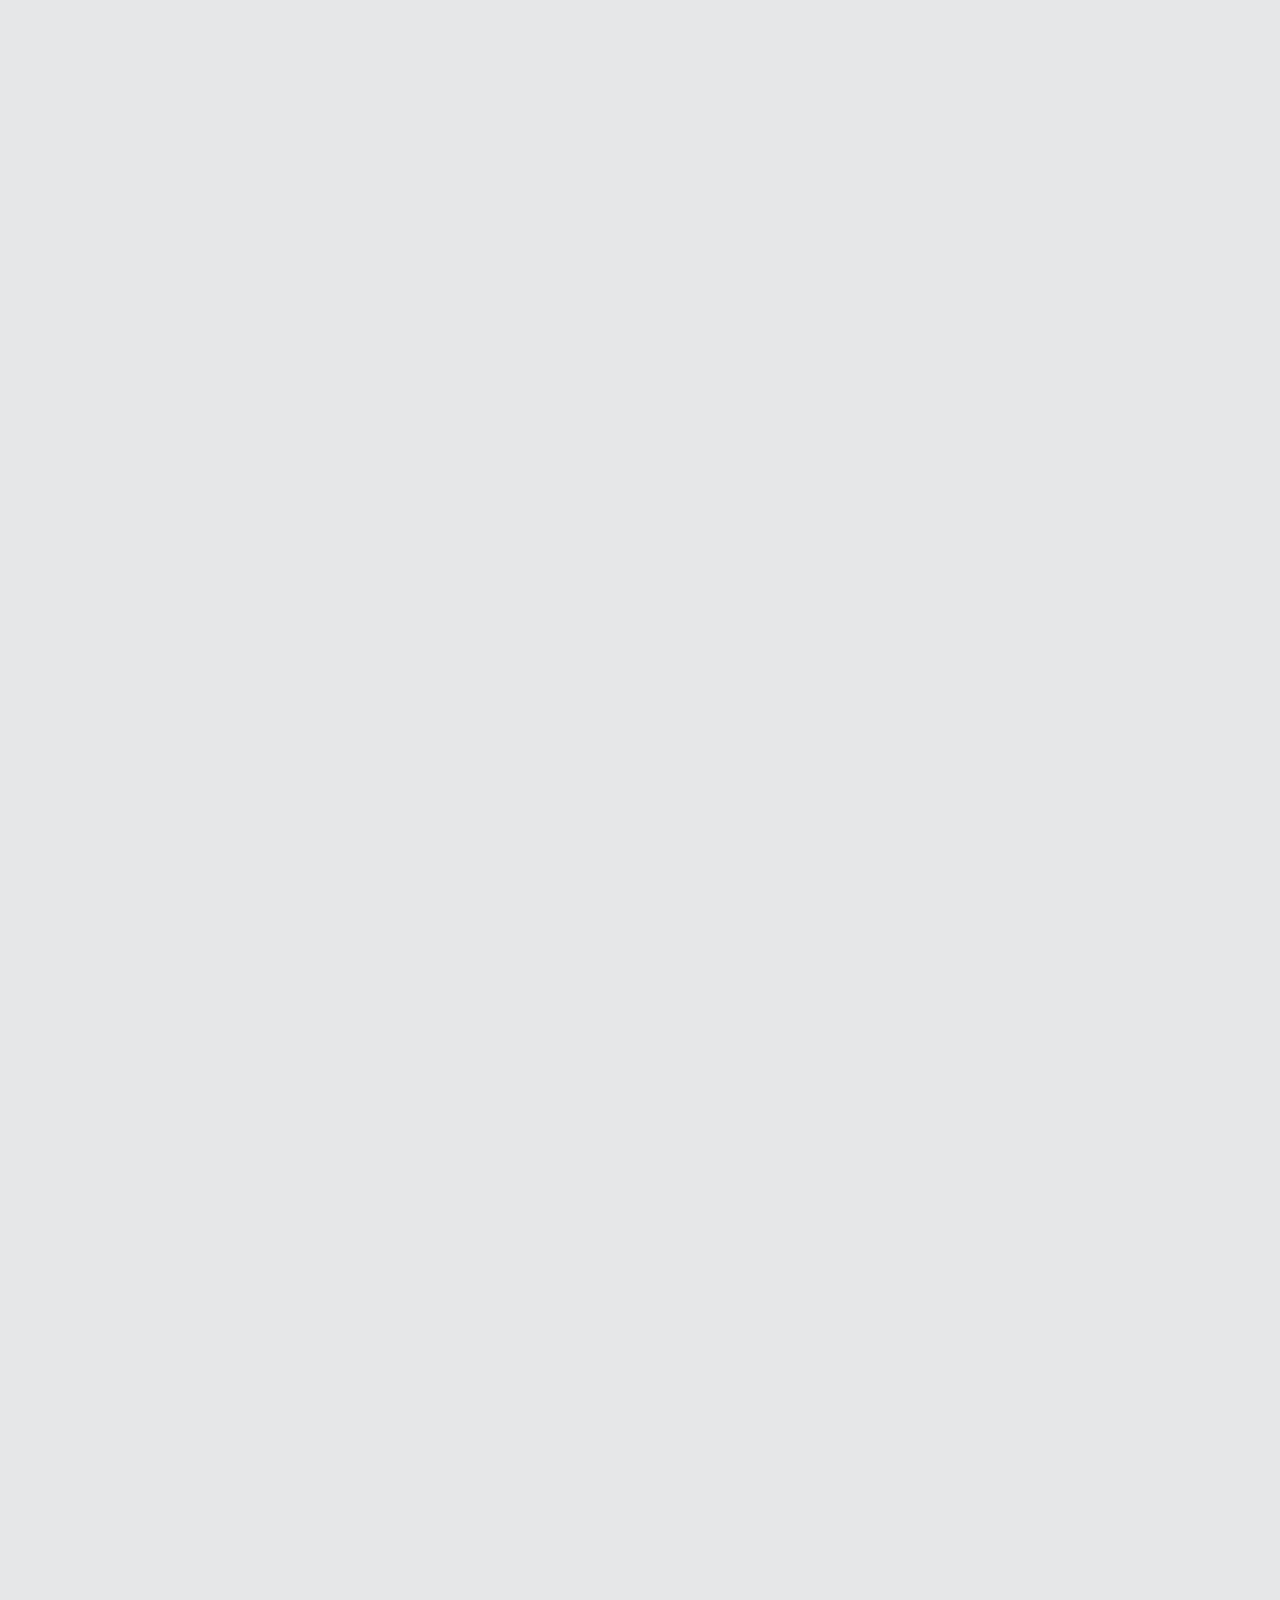
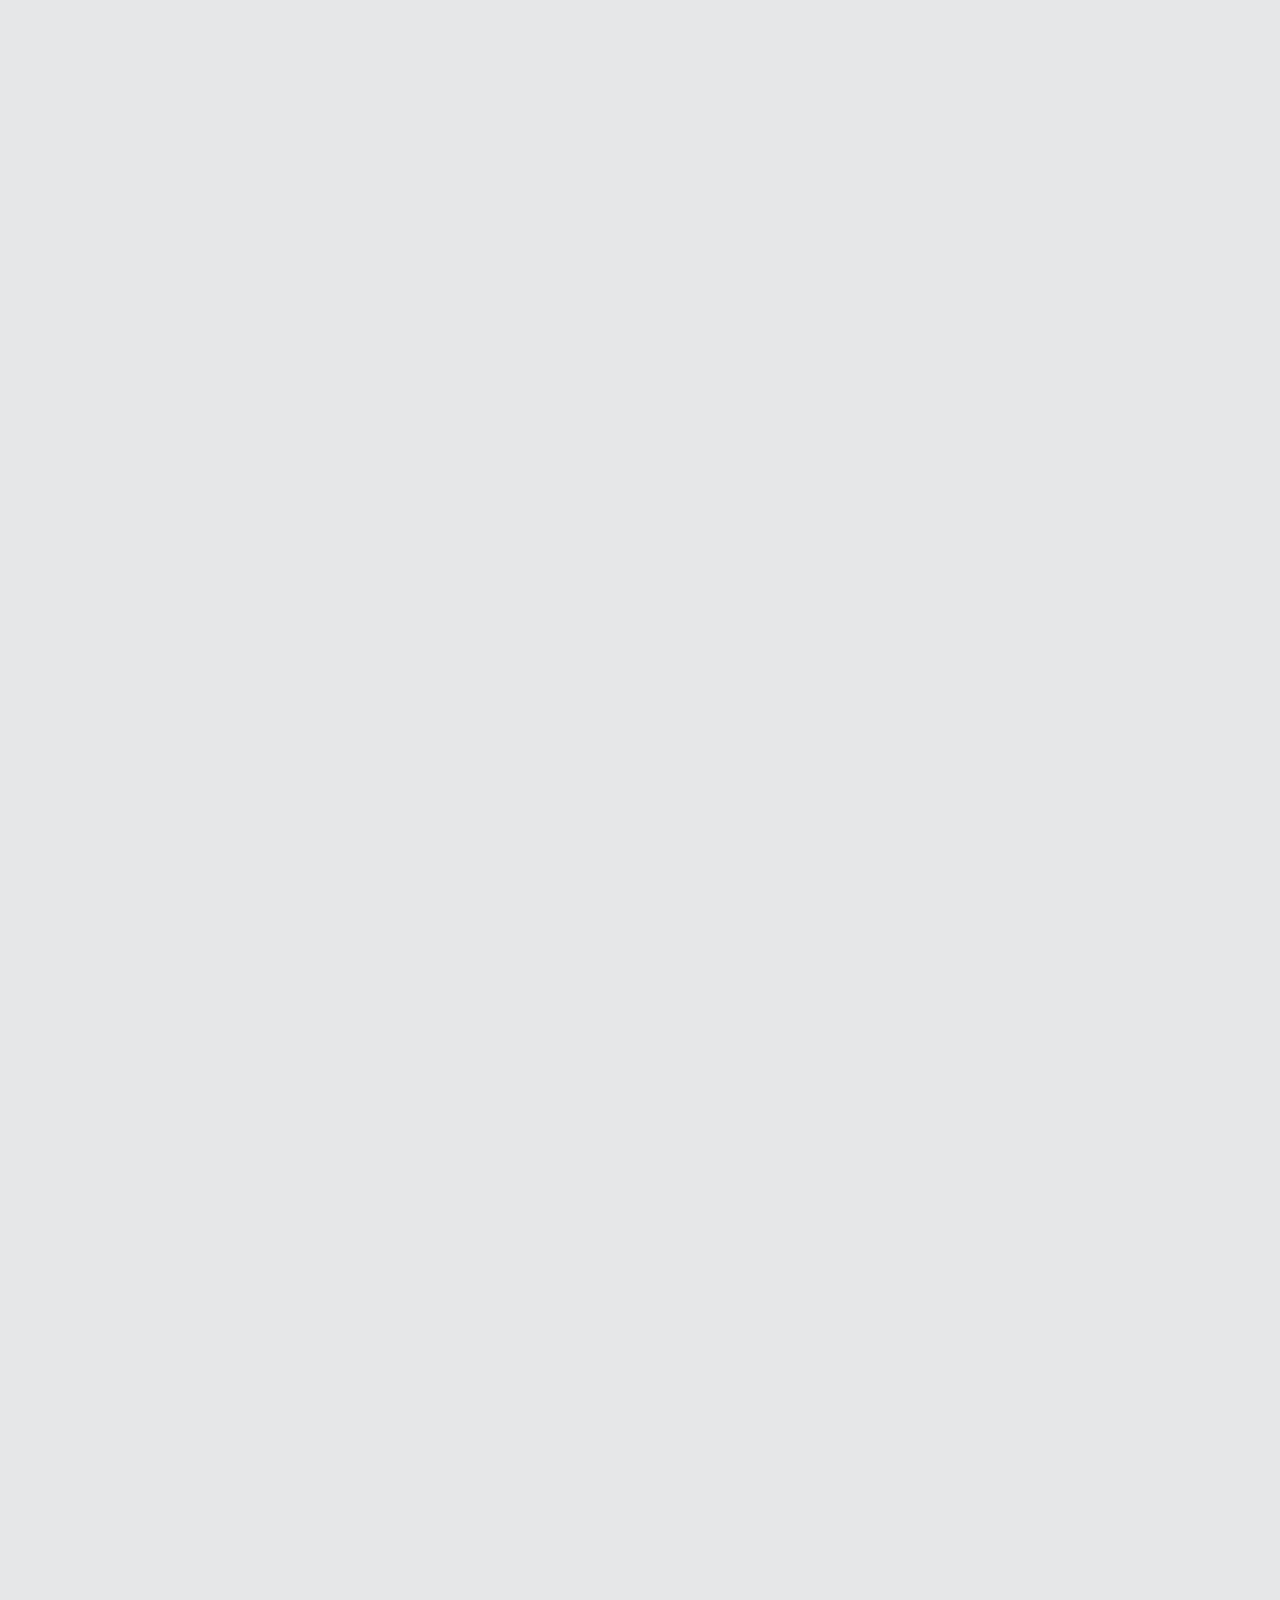
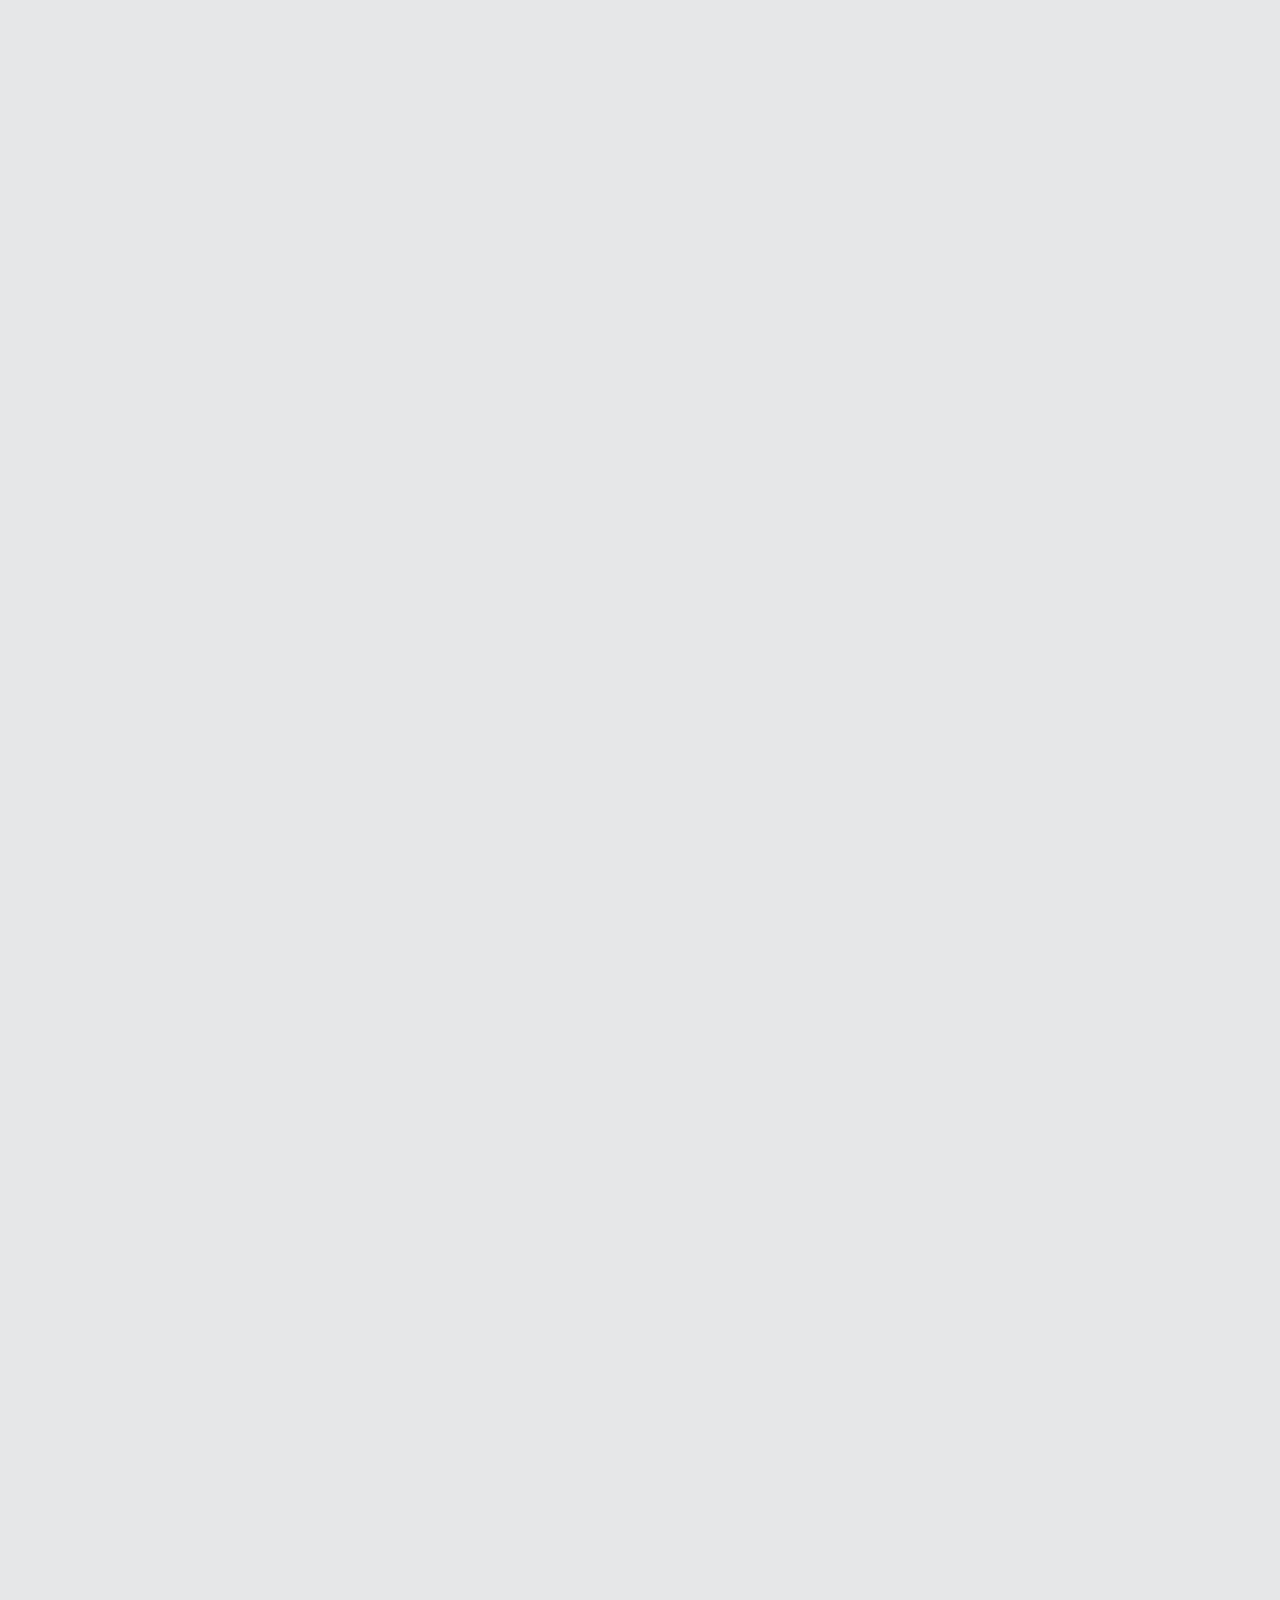
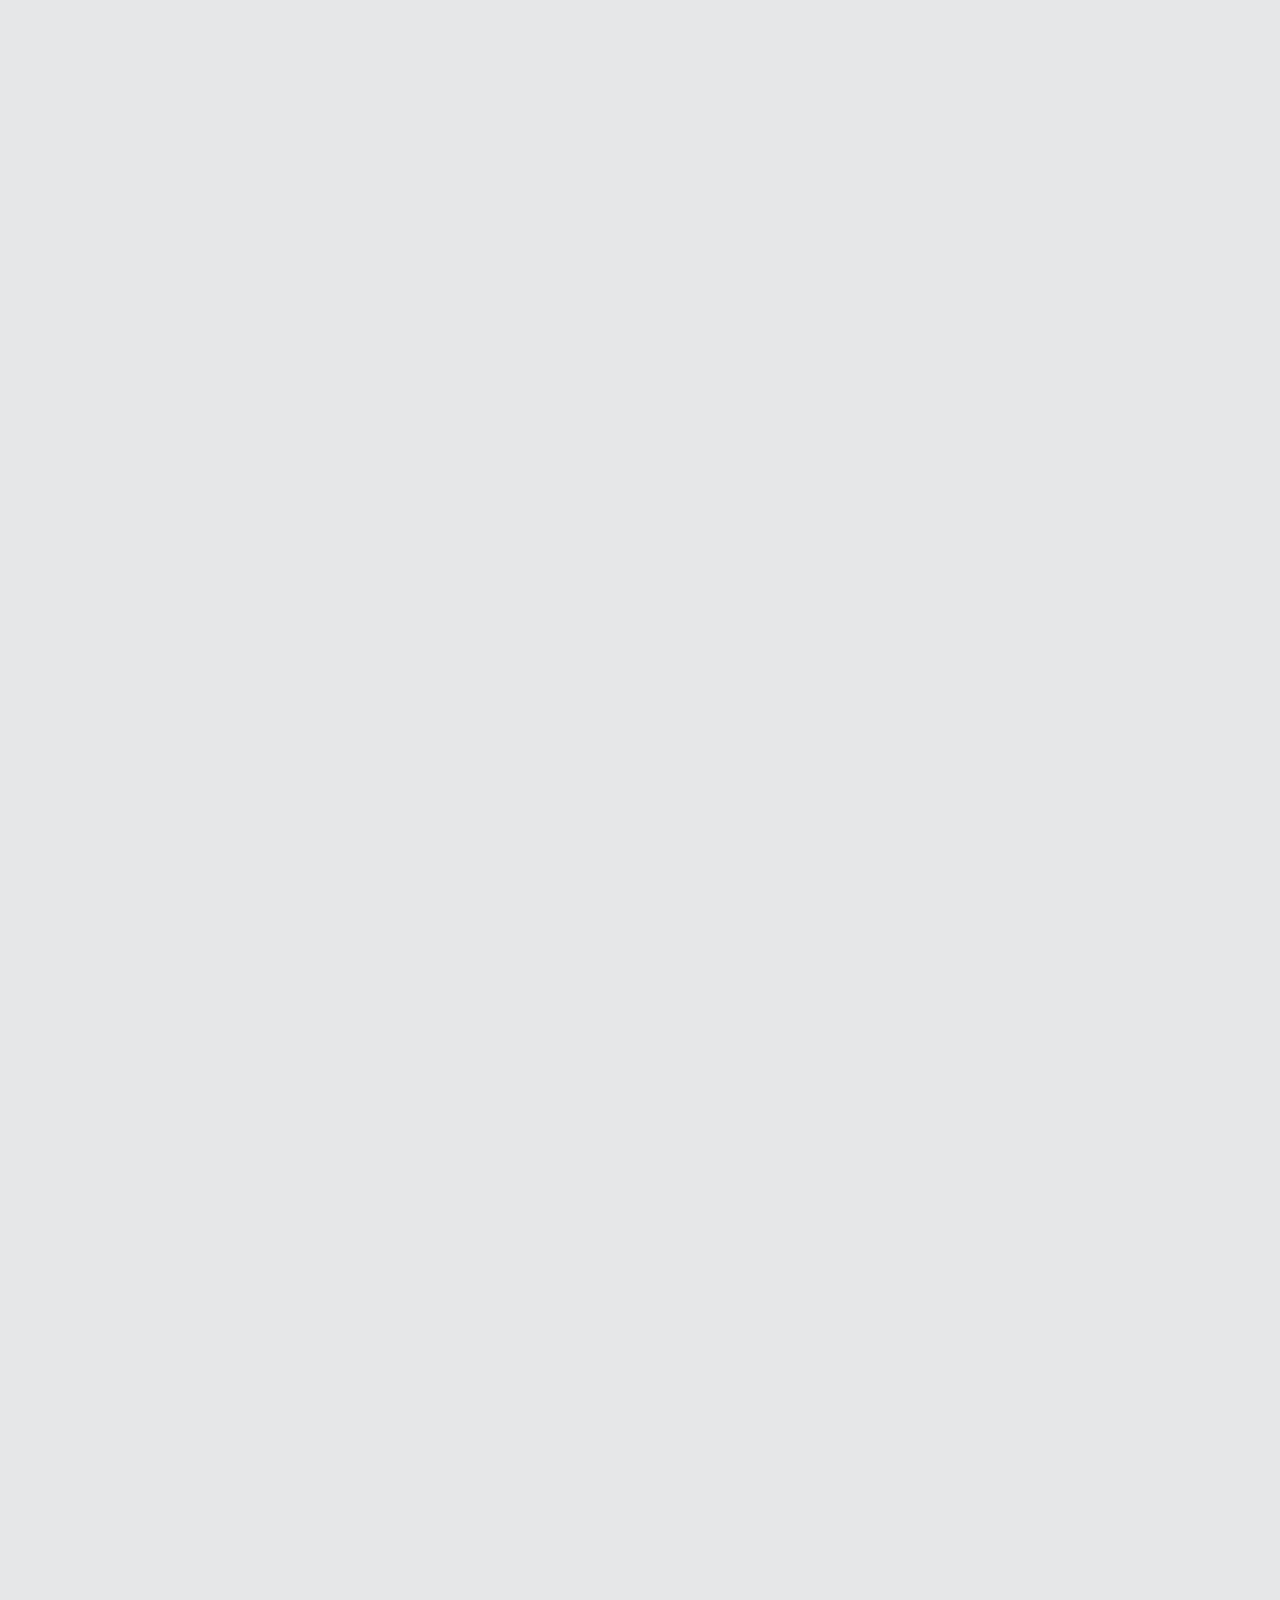
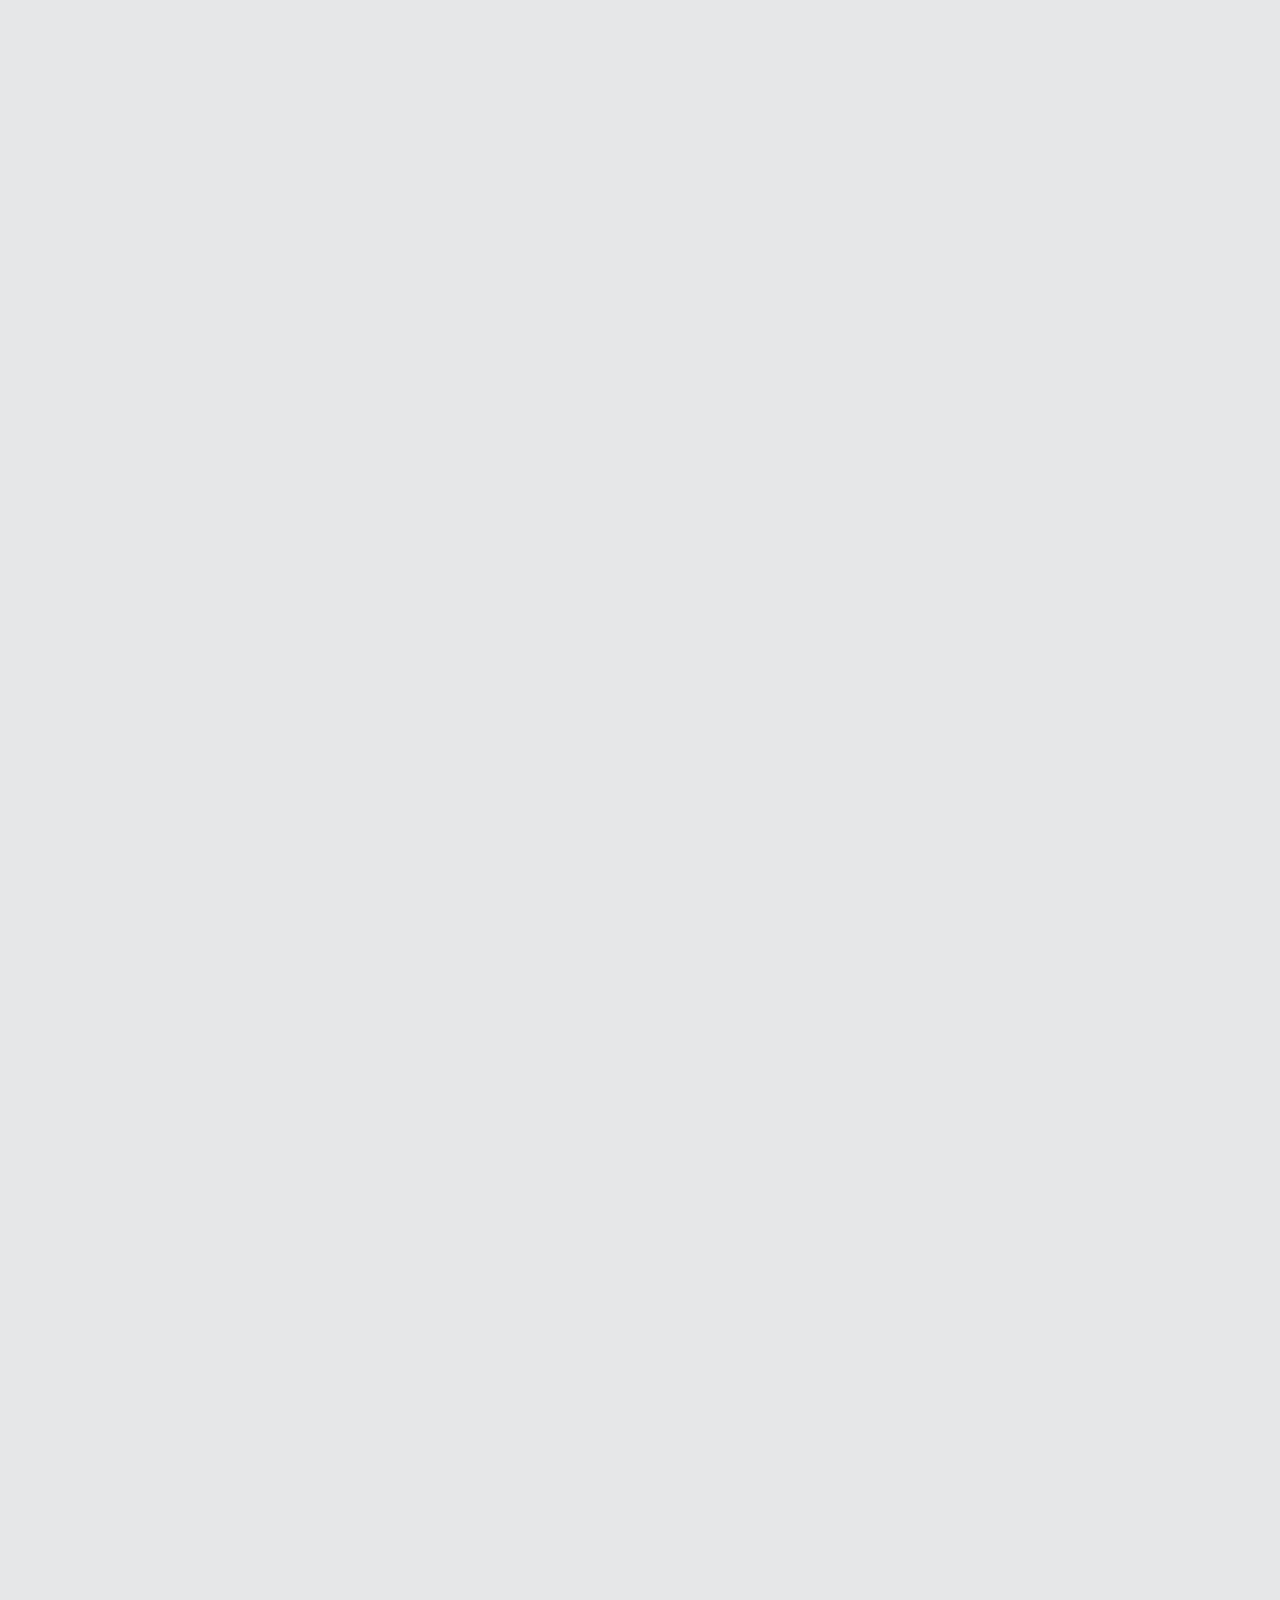
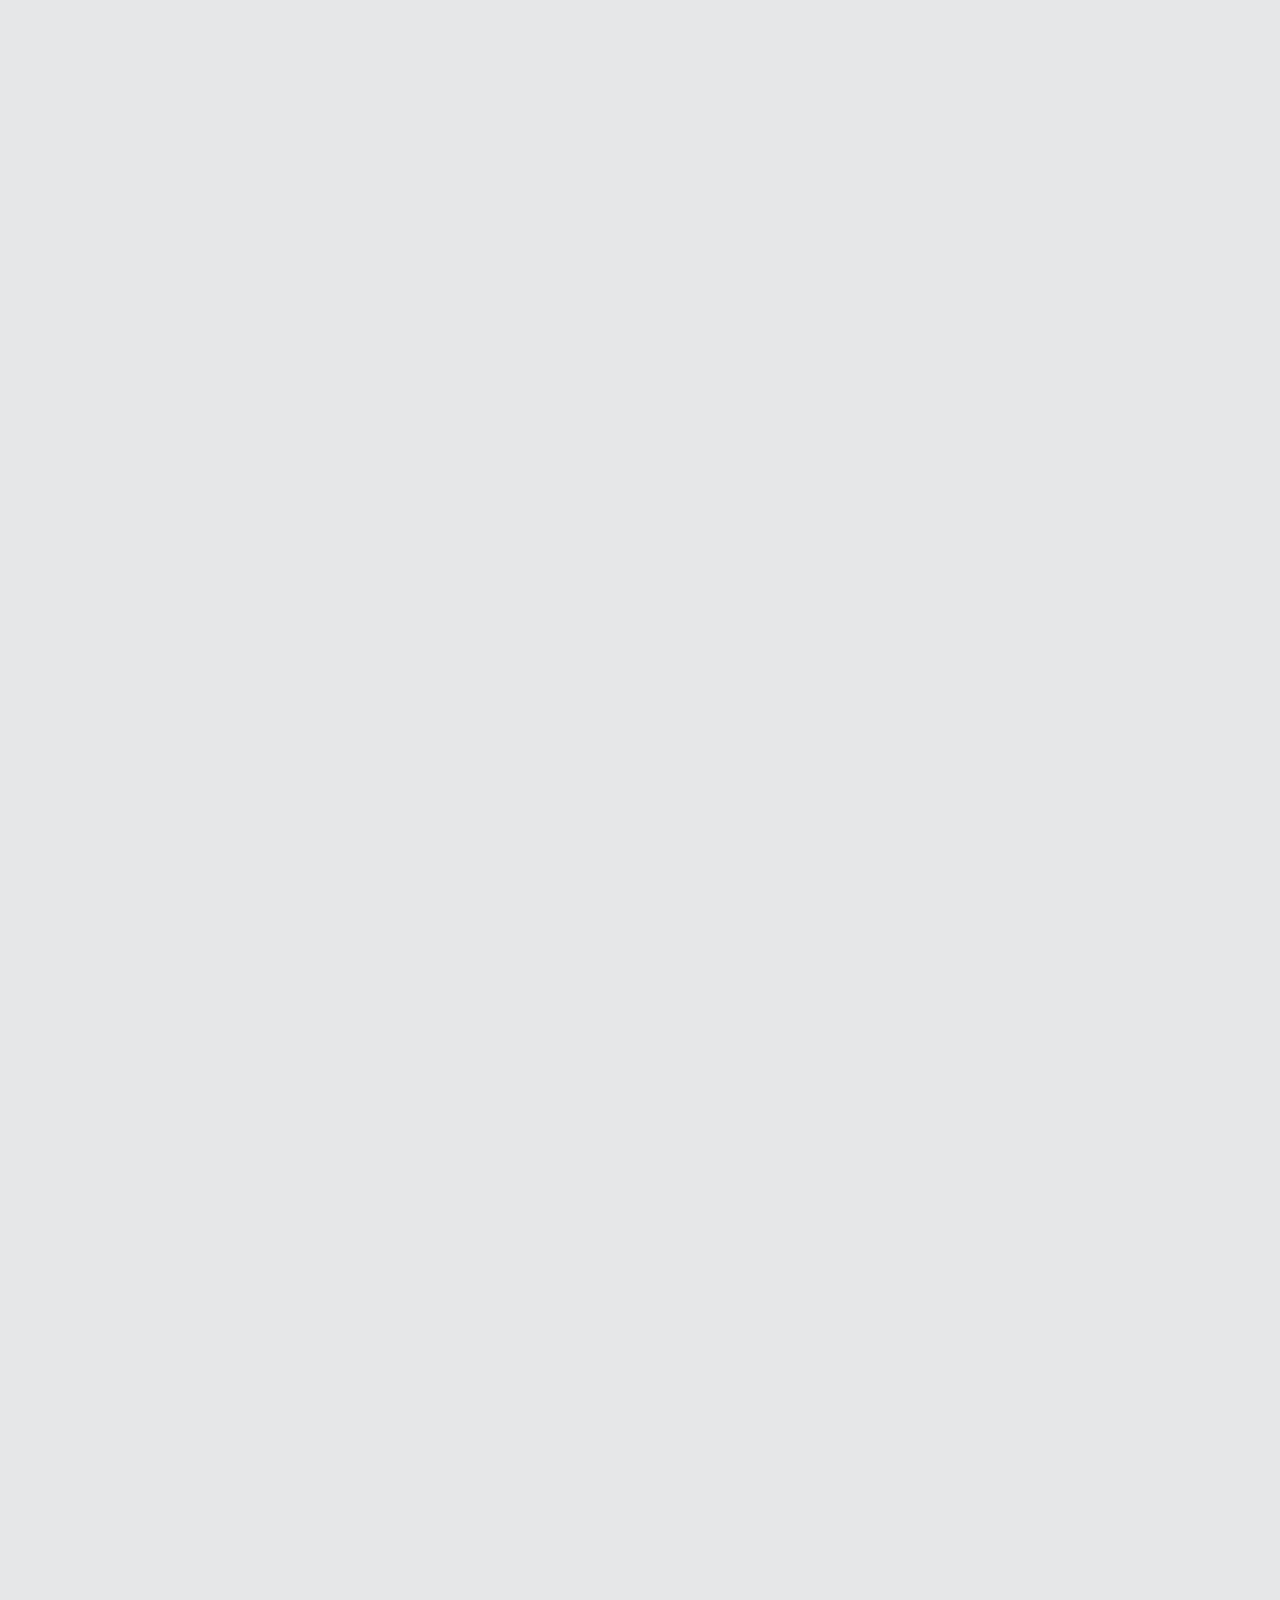
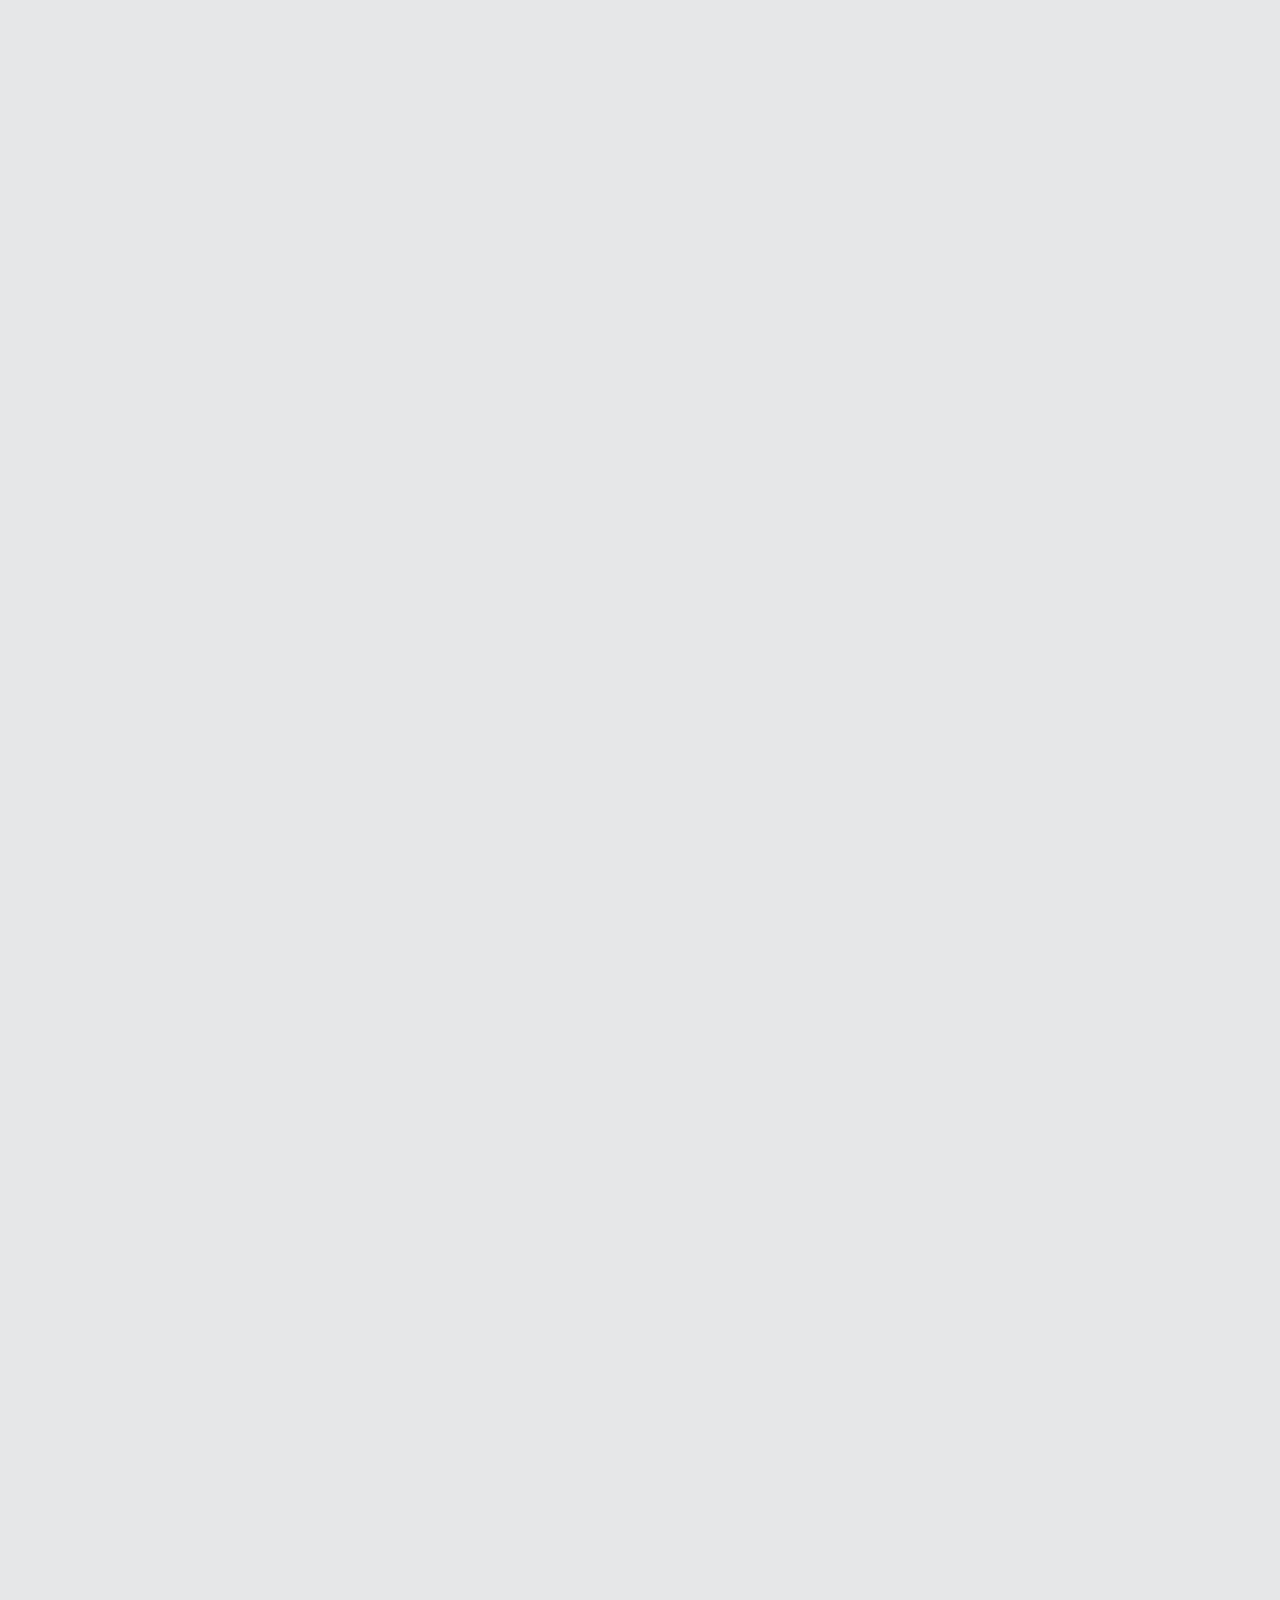
==== commit 89c09182: "no message" ====
--- a/scroll-demo/index.html
+++ b/scroll-demo/index.html
@@ -11,56 +11,10 @@
 <!-- partial:index.partial.html -->
 <div class="wrapper">
   <div class="parallax-bg" data-speed="0.5">
-    <div>
-      <img src="../images/cutA/cutA-1.png" alt="">
-    </div>
-    <div>
-      <img src="../images/cutA/cutA-2.png" alt="">
-    </div>
-    <div>
-      <img src="../images/cutA/cutA-3.png" alt="">
-    </div>
-    <div>
-      <img src="../images/cutA/cutA-5.png" alt="">
-    </div>
-    <div>
-      <img src="../images/cutA/cutA-17.png" alt="">
-    </div>
-    <div>
-      <img src="../images/cutA/cutA-6.png" alt="">
-    </div>
-    <div>
-      <img src="../images/cutA/cutA-7.png" alt="">
-    </div>
-    <div>
-      <img src="../images/cutA/cutA-8.png" alt="">
-    </div>
+    
   </div>
   <div class="parallax-bg" data-speed="0.25">
-    <div>
-      <img src="../images/cutA/cutA-9.png" alt="">
-    </div>
-    <div>
-      <img src="../images/cutA/cutA-10.png" alt="">
-    </div>
-    <div>
-      <img src="../images/cutA/cutA-11.png" alt="">
-    </div>
-    <div>
-      <img src="../images/cutA/cutA-12.png" alt="">
-    </div>
-    <div>
-      <img src="../images/cutA/cutA-13.png" alt="">
-    </div>
-    <div>
-      <img src="../images/cutA/cutA-14.png" alt="">
-    </div>
-    <div>
-      <img src="../images/cutA/cutA-15.png" alt="">
-    </div>
-    <div>
-      <img src="../images/cutA/cutA-16.png" alt="">
-    </div>
+ 
   </div>
   <div class="parallax-bg" data-speed="0.085">
     <div>
@@ -68,24 +22,7 @@
     </div>
   </div>
   <div class="parallax-bg" data-speed="0.65">
-    <div>
-      <img src="../images/cutA/cutA-18.png" alt="">
-    </div>
-    <div>
-      <img src="../images/cutA/cutA-12.png" alt="">
-    </div>
-    <div>
-      <img src="../images/cutA/cutA-13.png" alt="">
-    </div>
-    <div>
-      <img src="../images/cutA/cutA-14.png" alt="">
-    </div>
-    <div>
-      <img src="../images/cutA/cutA-15.png" alt="">
-    </div>
-    <div>
-      <img src="../images/cutA/cutA-16.png" alt="">
-    </div>
+    
   </div>
   <div class="parallax-bg" data-speed="0.35">
     <div>
--- a/style/css/scrolltest.css
+++ b/style/css/scrolltest.css
@@ -2,7 +2,7 @@
 
 .wrapper { position: fixed; top: 0; left: 0; height: 100%; width: 100%; }
 .wrapper .parallax-bg { height: 100%; width: 100%; position: absolute; z-index: 100; }
-.wrapper .parallax-bg > div { animation: float 4s ease-in-out infinite; position: absolute; }
+.wrapper .parallax-bg > div { border: solid 1px #000; animation: float 4s ease-in-out infinite; position: absolute; }
 .wrapper .parallax-bg:nth-child(1) { z-index: 3; }
 .wrapper .parallax-bg:nth-child(1) > div img { height: 200px; }
 .wrapper .parallax-bg:nth-child(1) > div:nth-child(1) { top: 55%; left: 2000px; }
